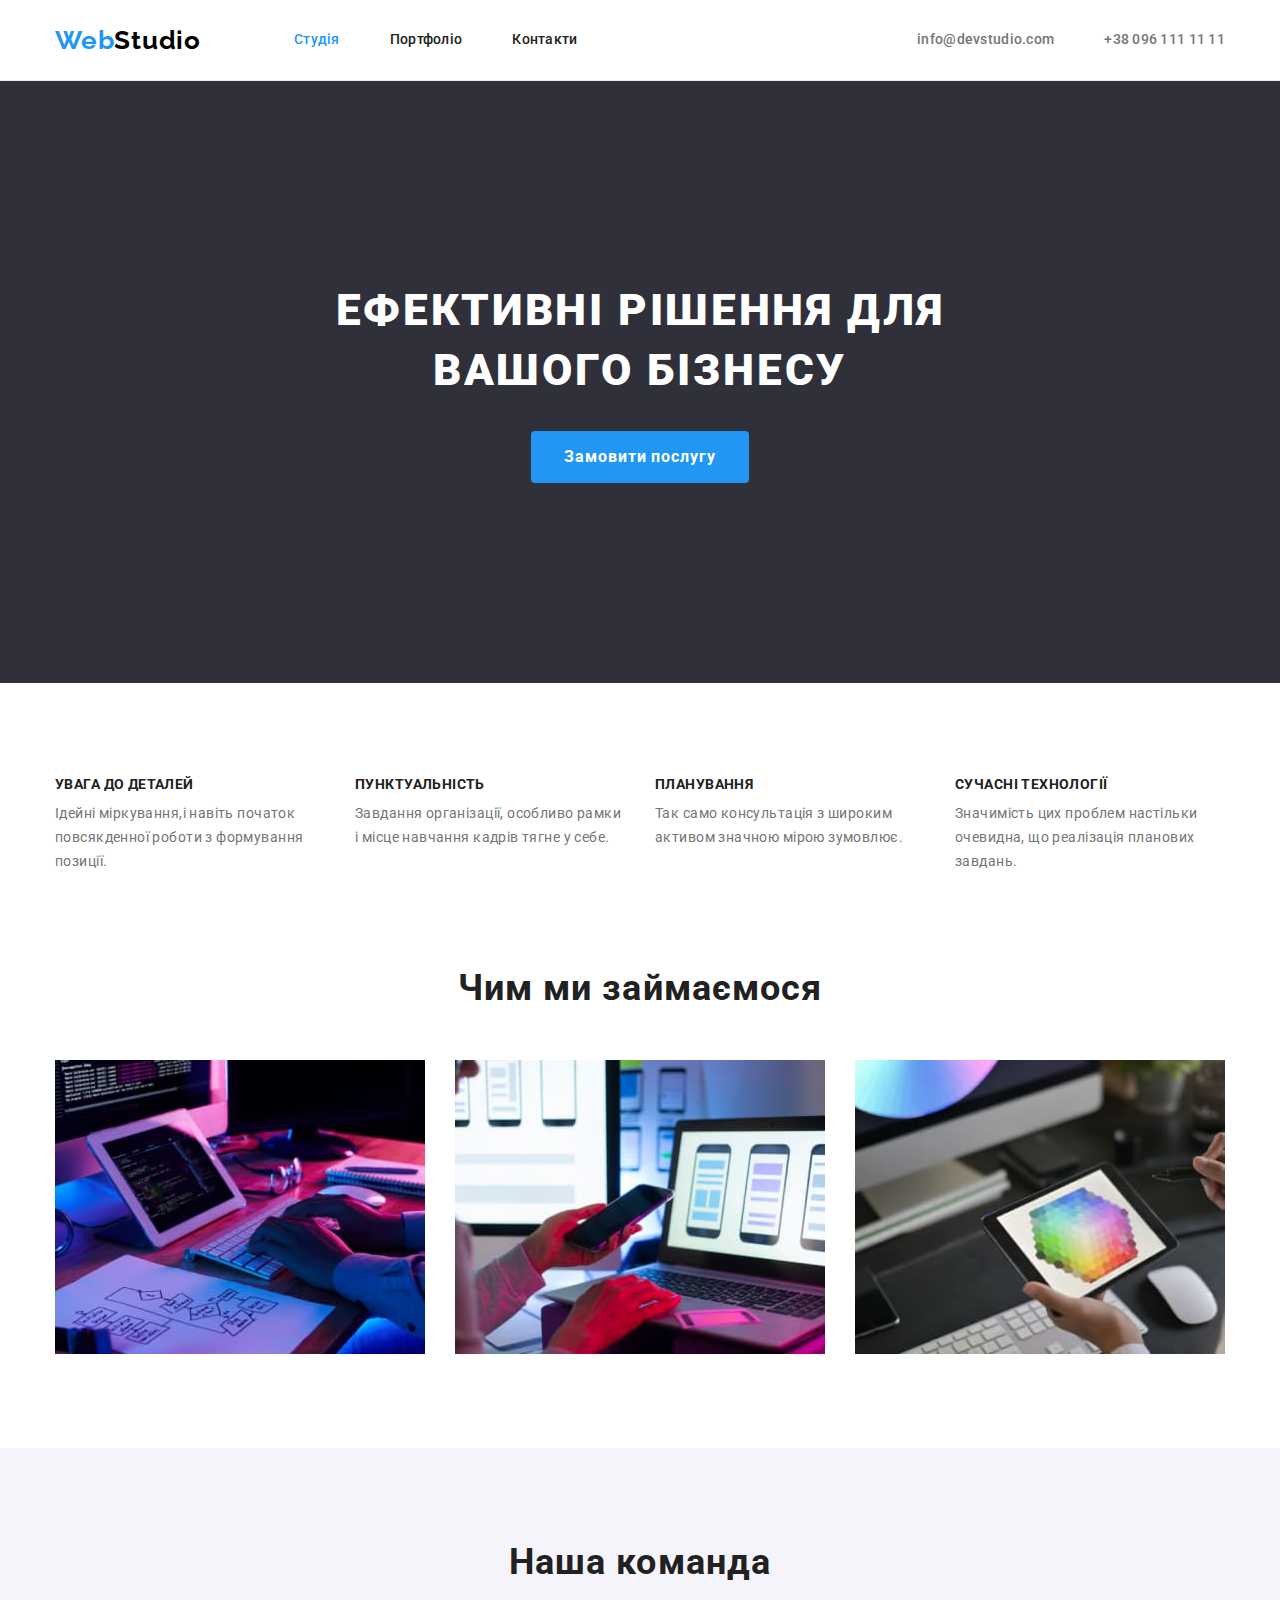
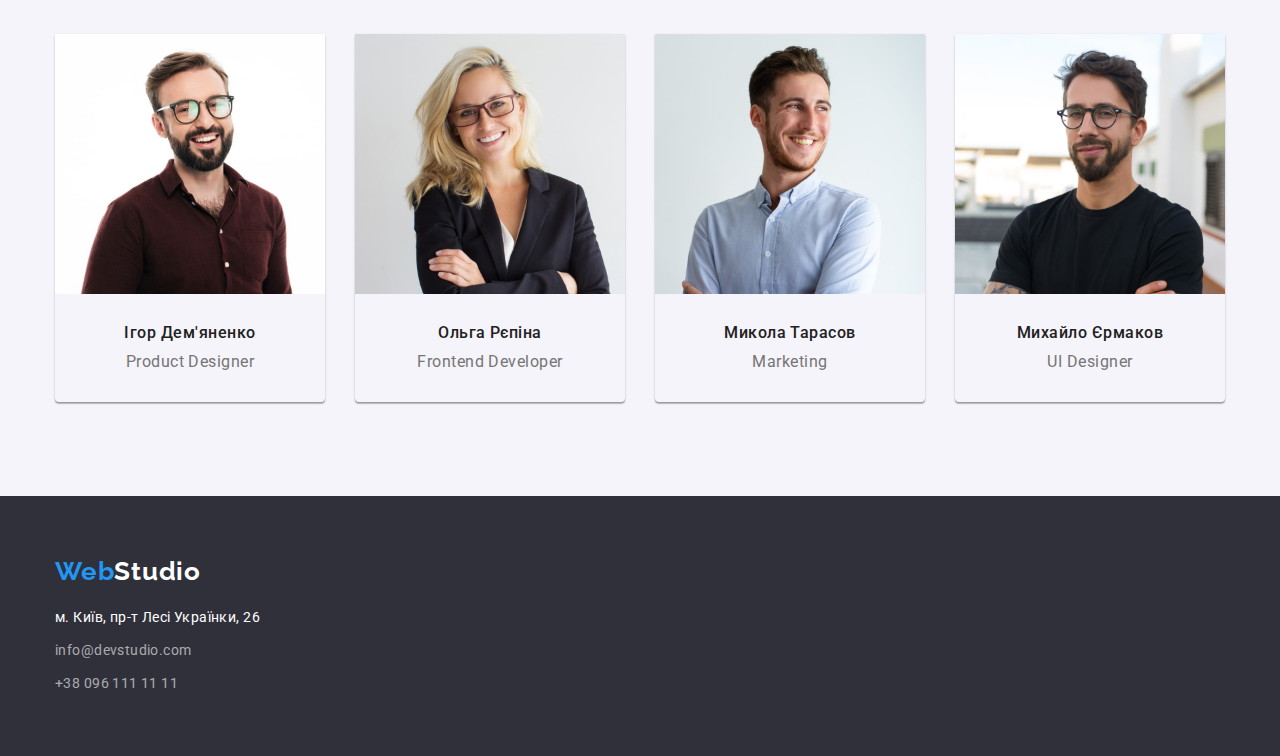
==== index.html @ c04fa7a4 "first commit" ====
<!DOCTYPE html>
<html lang="uk">
  <head>
    <meta charset="UTF-8" />
    <meta http-equiv="X-UA-Compatible" content="IE=edge" />
    <meta name="viewport" content="width=device-width, initial-scale=1.0" />
    <link rel="preconnect" href="https://fonts.googleapis.com" />
    <link rel="preconnect" href="https://fonts.gstatic.com" crossorigin />
    <link
      href="https://fonts.googleapis.com/css2?family=Raleway:wght@700&family=Roboto:wght@400;500;700;900&display=swap"
      rel="stylesheet"
    />
    <title>WebStudio</title>
    <link
      rel="stylesheet"
      href="https://cdnjs.cloudflare.com/ajax/libs/modern-normalize/1.0.0/modern-normalize.min.css"
    />
    <link rel="stylesheet" href="./css/style.css" />
  </head>

  <body>
    <!-- Шапка -->

    <header class="header">
      <div class="container header-container">
        <nav class="header-nav">
          <a href="./index.html" class="header-title-logo">
            <span class="header-logo">Web</span>Studio</a
          >
          <ul class="header-list list">
            <li class="header-item">
              <a href="./index.html" class="header-link link current">Студія</a>
            </li>
            <li class="header-item">
              <a href="./portfolio.html" class="header-link link">Портфоліо</a>
            </li>
            <li class="header-item">
              <a href="#" class="header-link link">Контакти</a>
            </li>
          </ul>
        </nav>
        <ul class="header-contact-list list">
          <li class="header-contact-wrap">
            <a href="mailto:info@devstudio.com" class="header-contact link"
              >info@devstudio.com</a
            >
          </li>
          <li class="header-contact-wrap">
            <a href="tel:+380961111111" class="header-contact link"
              >+38 096 111 11 11</a
            >
          </li>
        </ul>
      </div>
    </header>

    <main>
      <!-- Блок Герой -->
      <section class="hero">
        <h1 class="hero-title">Ефективні рішення для вашого бізнесу</h1>
        <button type="button" class="btn-hero">Замовити послугу</button>
      </section>

      <!-- Особливості -->
      <section class="features box-first">
        <div class="container features-container">
          <h2 class="visually-hidden">Особливості</h2>
          <ul class="features-list list">
            <li class="features-item">
              <h3 class="features-pre-title">Увага до деталей</h3>
              <p class="features-description">
                Ідейні міркування,і навіть початок повсякденної роботи з
                формування позиції.
              </p>
            </li>
            <li class="features-item">
              <h3 class="features-pre-title">Пунктуальність</h3>
              <p class="features-description">
                Завдання організації, особливо рамки і місце навчання кадрів
                тягне у себе.
              </p>
            </li>
            <li class="features-item">
              <h3 class="features-pre-title">Планування</h3>
              <p class="features-description">
                Так само консультація з широким активом значною мірою зумовлює.
              </p>
            </li>
            <li class="features-item">
              <h3 class="features-pre-title">Сучасні технології</h3>
              <p class="features-description">
                Значимість цих проблем настільки очевидна, що реалізація
                планових завдань.
              </p>
            </li>
          </ul>
        </div>
      </section>

      <!-- Чим ми займаємося -->
      <section class="about">
        <div class="container">
          <h2 class="about-title">Чим ми займаємося</h2>
          <ul class="about-list list">
            <li class="about-item">
              <img
                src="./images/index/box1.jpg"
                alt="Написання коду на клавіатурі"
                width="370"
              />
            </li>
            <li class="about-item">
              <img
                src="./images/index/box2.jpg"
                alt="Телефон в руці"
                width="370"
              />
            </li>
            <li class="about-item">
              <img
                src="./images/index/box3.jpg"
                alt="Малюнок на планшеті"
                width="370"
              />
            </li>
          </ul>
        </div>
      </section>

      <!-- Наша команда -->
      <section class="team">
        <div class="container">
          <h2 class="team-title">Наша команда</h2>
          <ul class="team-list list">
            <li class="team-item">
              <img src="./images/index/igor.jpg" alt="igor" width="270" />
              <div class="team-box-wrap">
                <h3 class="team-pre-title">Ігор Дем'яненко</h3>
                <p class="team-description">Product Designer</p>
              </div>
            </li>
            <li class="team-item">
              <img src="./images/index/olga.jpg" alt="olga" width="270" />
              <div class="team-box-wrap">
                <h3 class="team-pre-title">Ольга Рєпіна</h3>
                <p class="team-description">Frontend Developer</p>
              </div>
            </li>
            <li class="team-item">
              <img src="./images/index/mikola.jpg" alt="mikola" width="270" />
              <div class="team-box-wrap">
                <h3 class="team-pre-title">Микола Тарасов</h3>
                <p class="team-description">Marketing</p>
              </div>
            </li>
            <li class="team-item">
              <img
                src="./images/index/muchaylo.jpg"
                alt="muchaylo"
                width="270"
              />
              <div class="team-box-wrap">
                <h3 class="team-pre-title">Михайло Єрмаков</h3>
                <p class="team-description">UI Designer</p>
              </div>
            </li>
          </ul>
        </div>
      </section>
    </main>

    <!-- Підвал -->

    <footer class="footer">
      <div class="container">
        <a href="./index.html" class="footer-title-logo">
          <span class="footer-logo">Web</span>Studio</a
        >
        <address>
          <ul class="address-list list">
            <li class="footer-address-item">
              <a
                href="http://surl.li/cvalr"
                target="_blank"
                rel="noopener noreferrer"
                class="footer-address link"
                >м. Київ, пр-т Лесі Українки, 26</a
              >
            </li>
            <li class="footer-address-item">
              <a href="mailto:info@devstudio.com" class="footer-contact link"
                >info@devstudio.com</a
              >
            </li>
            <li class="footer-address-item">
              <a href="tel:+380961111111" class="footer-contact link"
                >+38 096 111 11 11</a
              >
            </li>
          </ul>
        </address>
      </div>
    </footer>
  </body>
</html>
---- css/style.css ----
:root {
  --primary-text-color: #212121;
  --secondary-text-color: #757575;
  --tetriary-text-color: #000000;
  --primary-title-color: #ffffff;
  --description-text: rgba(255, 255, 255, 0.6);
  --accent-color: #2196f3;
  --background-color-hero: #2f303a;
  --background-color-btn: #188ce8;
  --moz-background-team: #f5f4fa;
  --border-bottom-color: #ececec;
  --border-portfolio: #eeeeee;
}

html {
  box-sizing: border-box;
}

*,
*::before,
*::after {
  box-sizing: border-box;
  /* outline: 2px solid tomato; */
}

h1,
h2,
h3,
h4,
h5,
h6,
p,
ul {
  margin: 0;
}

ul {
  padding-left: 0;
}

body {
  font-family: "Roboto", sans-serif;
  color: var(--primary-text-color);
  background-color: var(--primary-title-color);
}

.container {
  margin: 0 auto;
  width: 1200px;
  padding-left: 15px;
  padding-right: 15px;
}

/* List styles */

.list {
  list-style: none;
}

/* link styles */

.link {
  text-decoration: none;
}

.link:hover,
.link:focus {
  color: var(--accent-color);
}

/* Button styles */

.btn-hero:hover,
.btn-hero:focus {
  background-color: var(--background-color-btn);
}

.btn-portfolio:hover,
.btn-portfolio:focus {
  color: var(--primary-title-color);
  background-color: var(--accent-color);
  filter: drop-shadow(0px 4px 4px rgba(0, 0, 0, 0.25));
}

button {
  display: inline-block;
  cursor: pointer;
  border: 1px solid transparent;
  border-radius: 4px;
  text-align: center;
}

.btn-hero {
  color: var(--primary-title-color);
  background-color: var(--accent-color);
  font-weight: 700;
  font-size: 16px;
  font-family: inherit;
  line-height: 1.87;
  text-align: center;
  letter-spacing: 0.06em;
  padding: 10px 32px;
}

.btn-portfolio {
  color: var(--primary-text-color);
  background-color: var(--moz-background-team);
  font-weight: 500;
  font-size: 16px;
  line-height: 1.62;
  font-family: inherit;
  letter-spacing: 0.03em;
  padding: 6px 22px;
}

/* Hide heading */
.visually-hidden {
  position: absolute;
  white-space: nowrap;
  width: 1px;
  height: 1px;
  overflow: hidden;
  border: 0;
  padding: 0;
  clip: rect(0 0 0 0);
  clip-path: inset(50%);
  margin: -1px;
}

/* header */

.header {
  display: block;
  border-bottom: 1px solid var(--border-bottom-color);
}

.header-container {
  display: flex;
  align-items: center;
}

.header-title-logo {
  color: var(--tetriary-text-color);
  font-family: "Raleway";
  font-style: normal;
  font-weight: 700;
  font-size: 26px;
  line-height: 1.19;
  letter-spacing: 0.03em;
  text-decoration: none;
  margin-right: 93px;
  display: block;
}

.header-list,
.contact-list,
.features-list,
.about-list,
.team-list {
  display: flex;
}

.header-nav {
  display: flex;
  align-items: center;
}

.header-logo {
  color: var(--accent-color);
}

.header-item:not(:first-child) {
  font-weight: 500;
  font-size: 14px;
  line-height: 1.14;
  letter-spacing: 0.02em;
  margin-left: 50px;
}

.header-link {
  color: var(--primary-text-color);
  font-weight: 500;
  font-size: 14px;
  line-height: 1.14;
  letter-spacing: 0.02em;
  padding-top: 32px;
  padding-bottom: 32px;
  display: block;
}

.header-link.link.current {
  color: var(--accent-color);
}

.header-contact-list {
  display: flex;
  margin-left: auto;
}

.header-contact-wrap:not(:last-child) {
  margin-right: 50px;
}

.header-contact {
  display: block;
  color: var(--secondary-text-color);
  font-weight: 500;
  font-size: 14px;
  line-height: 1.14;
  letter-spacing: 0.02em;
  padding: 32px 0;
}

/* section hero */

.hero {
  background-color: var(--background-color-hero);
  padding: 200px 0;
  text-align: center;
}

.hero-title {
  color: var(--primary-title-color);
  font-weight: 900;
  font-size: 44px;
  line-height: 1.36;
  letter-spacing: 0.06em;
  text-transform: uppercase;
  margin: 0 auto 30px;
  max-width: 696px;
}

/* section features */

.features {
  padding-top: 94px;
  padding-bottom: 47px;
}

.features-container {
  display: flex;
}

.features-item:not(:first-child) {
  margin-left: 30px;
}

.features-pre-title {
  color: var(--primary-text-color);
  font-weight: 700;
  font-size: 14px;
  line-height: 1.14;
  letter-spacing: 0.03em;
  text-transform: uppercase;
  margin-bottom: 10px;
}

.features-description {
  width: 270px;
  color: var(--secondary-text-color);
  font-size: 14px;
  line-height: 1.71;
  letter-spacing: 0.03em;
}

/* section about */

img {
  display: block;
  max-width: 100%;
}

.about {
  padding-top: 47px;
  padding-bottom: 94px;
}

.about-item:not(:first-child) {
  margin-left: 30px;
}

.about-title {
  font-weight: 700;
  font-size: 36px;
  line-height: 1.16;
  text-align: center;
  letter-spacing: 0.03em;
  margin-bottom: 50px;
}

/* team */

.team {
  background-color: var(--moz-background-team);
  padding: 94px 0;
}

.team-item:not(:first-child) {
  margin-left: 30px;
}

.team-item {
  box-shadow: 0px 1px 3px rgb(0 0 0 / 12%), 0px 1px 1px rgb(0 0 0 / 14%),
    0px 2px 1px rgb(0 0 0 / 20%);
  border-radius: 0px 0px 4px 4px;
}

.team-box-wrap {
  padding: 30px 0;
}

.team-title {
  font-weight: 700;
  font-size: 36px;
  line-height: 1.16;
  text-align: center;
  letter-spacing: 0.03em;
  margin-bottom: 50px;
}

.team-pre-title {
  font-weight: 500;
  font-size: 16px;
  line-height: 1.18;
  text-align: center;
  letter-spacing: 0.03em;
}

.team-description {
  color: var(--secondary-text-color);
  font-size: 16px;
  line-height: 1.18;
  text-align: center;
  letter-spacing: 0.03em;
  margin-top: 10px;
}

/* portfolio */

.portfolio {
  padding: 94px 0;
}

.portfolio-list {
  justify-content: center;
  display: flex;
  font-weight: 500;
  font-size: 16px;
  line-height: 1.62;
  text-align: center;
  letter-spacing: 0.03em;
}

.portfolio-item:not(:last-child) {
  margin-right: 8px;
}

/* projects */

.projects-link {
  text-decoration: none;
}

.projects-list {
  margin-top: 50px;
  gap: 30px;
  display: flex;
  flex-wrap: wrap;
}

.projects-item {
  width: calc((100% - 60px) / 3);
}

.projects-wrap {
  padding: 20px 24px;
  border-bottom: 1px solid var(--border-portfolio);
  border-right: 1px solid var(--border-portfolio);
  border-left: 1px solid var(--border-portfolio);
}

.projects-pre-title {
  color: var(--primary-text-color);
  font-weight: 700;
  font-size: 18px;
  line-height: 2;
  letter-spacing: 0.06em;
}

.projects-description {
  color: var(--secondary-text-color);
  font-size: 16px;
  line-height: 1.87;
  letter-spacing: 0.03em;
  margin-top: 4px;
}

/* footer */

.footer {
  padding-top: 60px;
  padding-bottom: 60px;
  color: var(--primary-title-color);
  background-color: var(--background-color-hero);
}

.footer-address-item:not(:first-child) {
  margin-top: 9px;
}

.footer-address.link {
  color: var(--primary-title-color);
  font-style: normal;
  font-weight: 400;
  font-size: 14px;
  line-height: 1.71;
  letter-spacing: 0.03em;
}

.footer-contact.link {
  color: var(--description-text);
  font-style: normal;
  font-size: 14px;
  line-height: 1.71;
  letter-spacing: 0.03em;
  margin-top: 9px;
}

.footer-title-logo {
  margin-bottom: 20px;
  display: inline-block;
  text-decoration: none;
  font-family: "Raleway", sans-serif;
  font-weight: 700;
  font-size: 26px;
  line-height: 1.19;
  letter-spacing: 0.03em;
  color: var(--primary-title-color);
}

.footer-logo {
  color: var(--accent-color);
  font-family: "Raleway";
  font-style: normal;
  font-weight: 700;
  font-size: 26px;
  line-height: 1.19;
  letter-spacing: 0.03em;
}

.footer-address.link:hover,
.footer-address.link:focus {
  color: var(--accent-color);
}

.footer-contact.link:hover,
.footer-contact.link:focus {
  color: var(--accent-color);
}
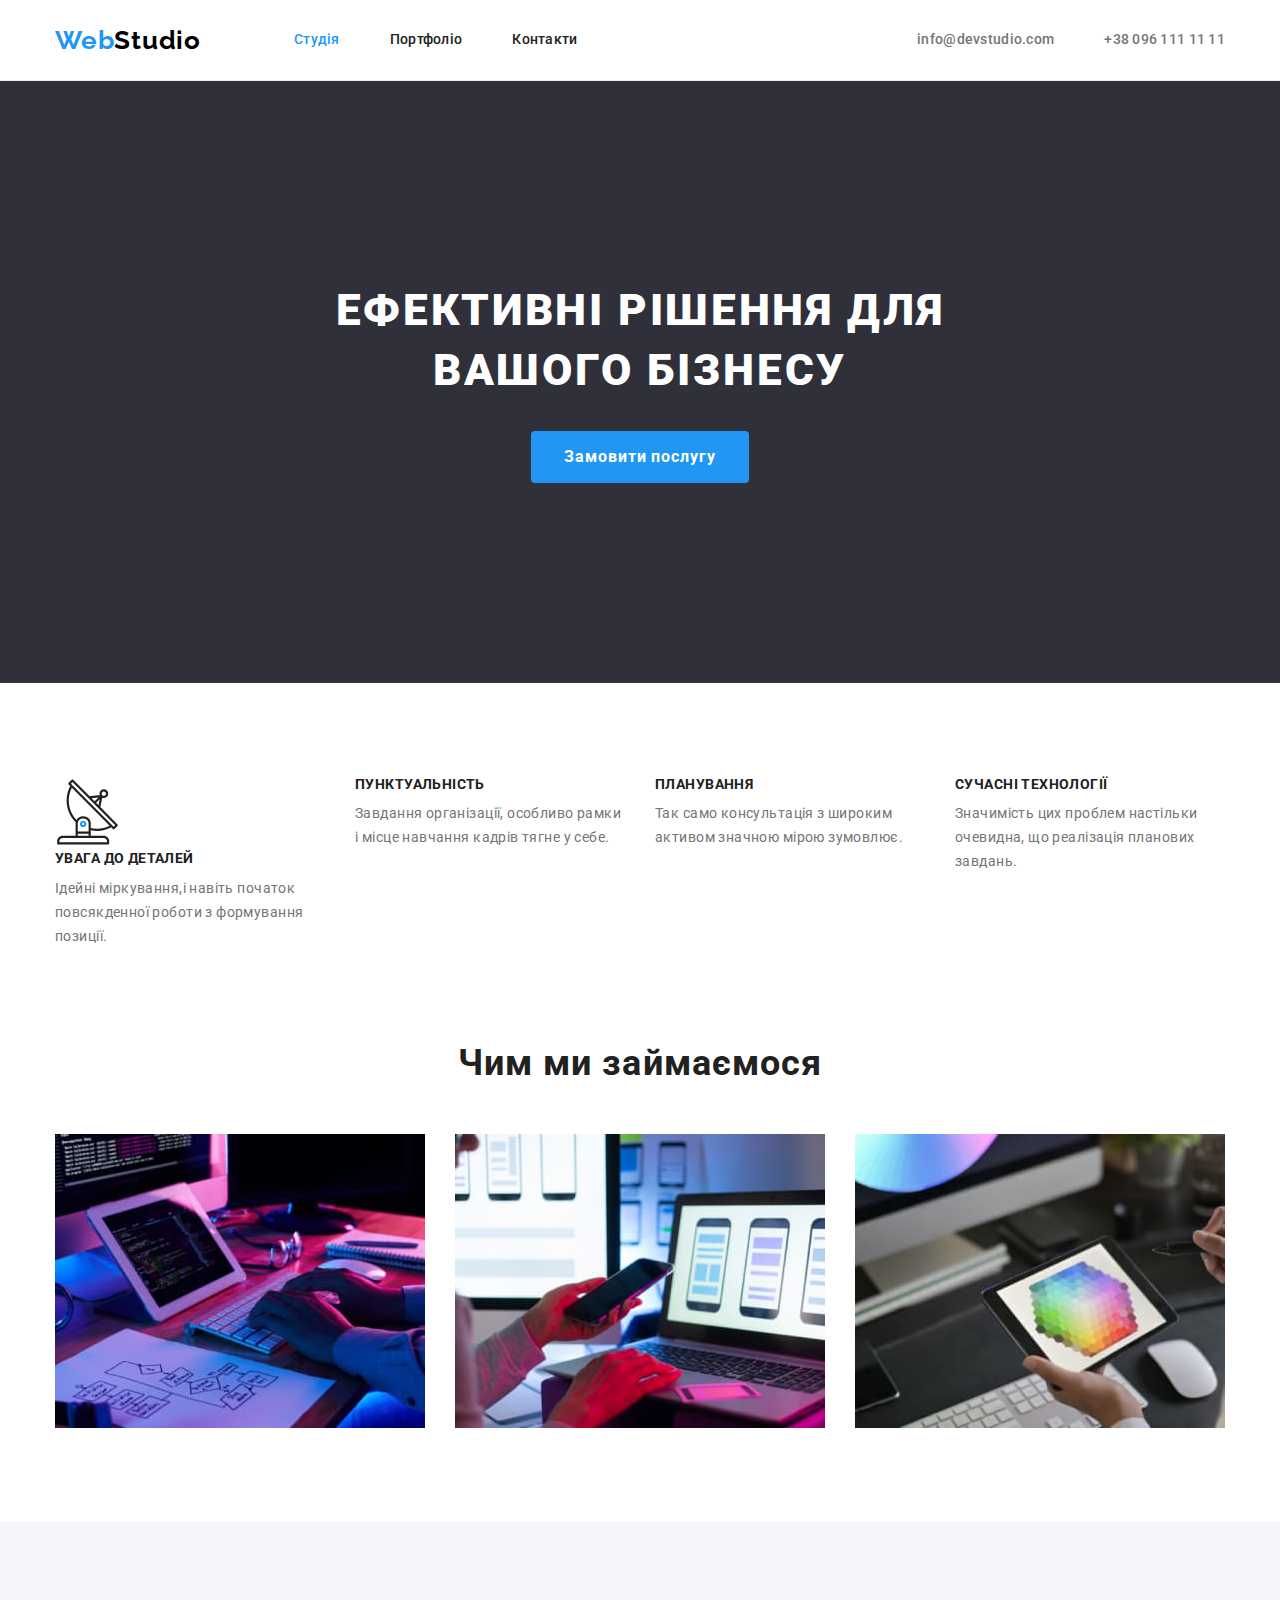
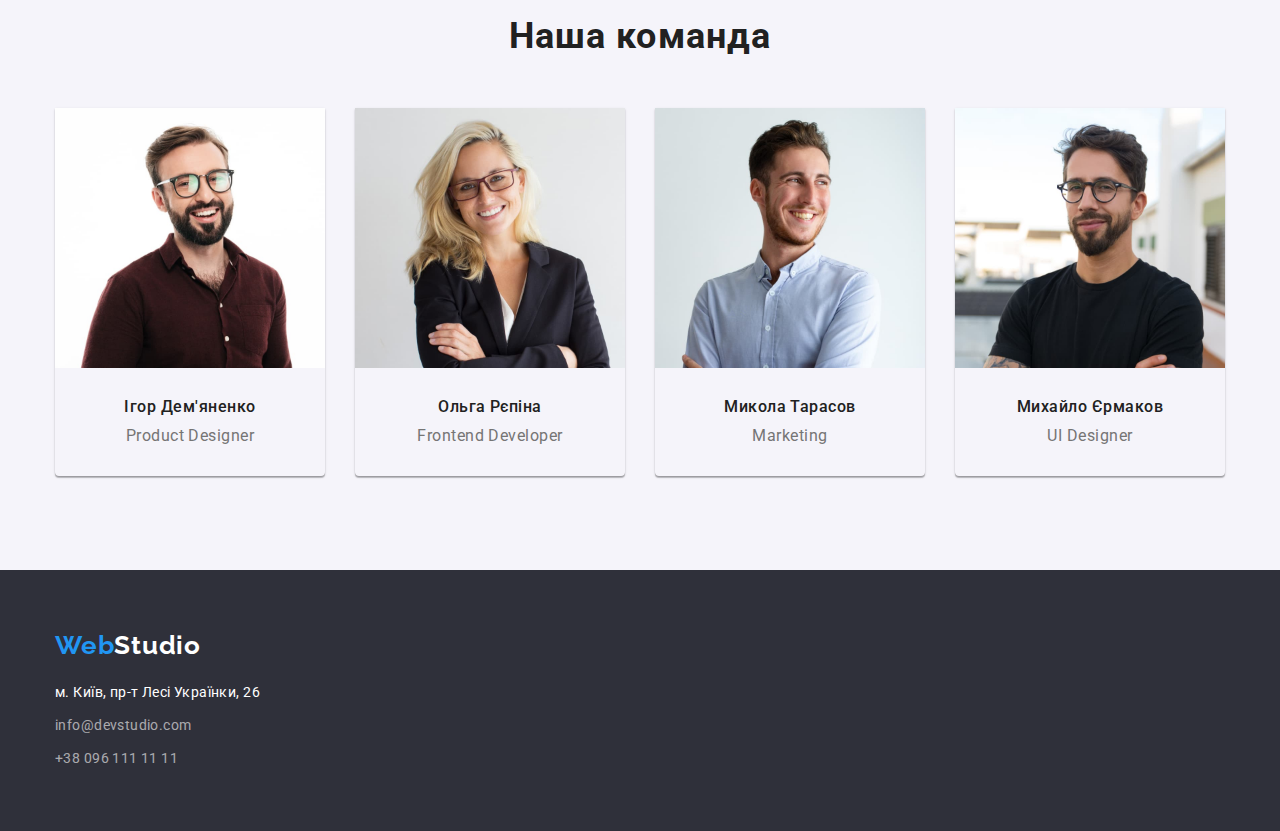
==== commit 20959741: "first svg antena" ====
--- a/index.html
+++ b/index.html
@@ -67,6 +67,11 @@
           <h2 class="visually-hidden">Особливості</h2>
           <ul class="features-list list">
             <li class="features-item">
+              <div>
+                <svg class="features-icon" width="65px" height="70px" >
+                  <use href="./images/svg/symbol-defs.svg#icon-antenna"></use>
+                </svg>
+              </div>
               <h3 class="features-pre-title">Увага до деталей</h3>
               <p class="features-description">
                 Ідейні міркування,і навіть початок повсякденної роботи з
--- a/css/style.css
+++ b/css/style.css
@@ -213,6 +213,8 @@
 
 /* section hero */
 
+
+
 .hero {
   background-color: var(--background-color-hero);
   padding: 200px 0;
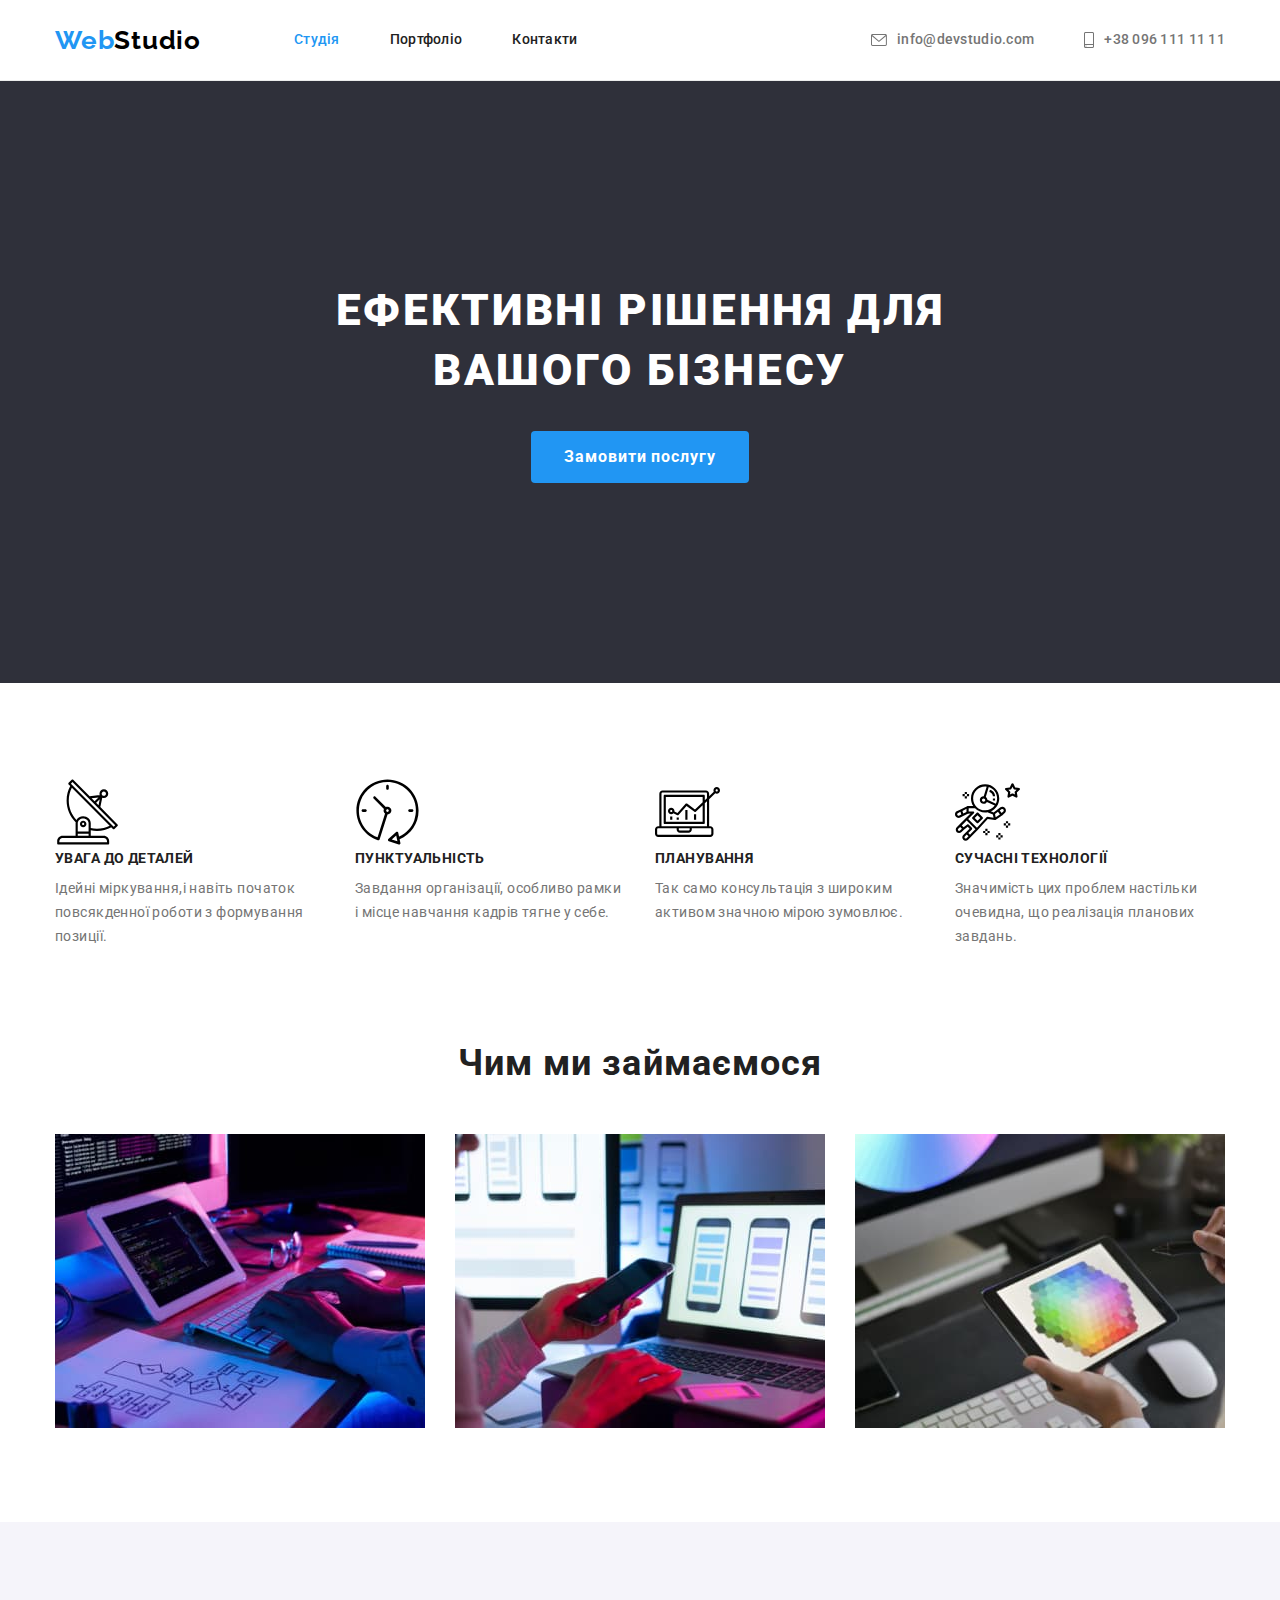
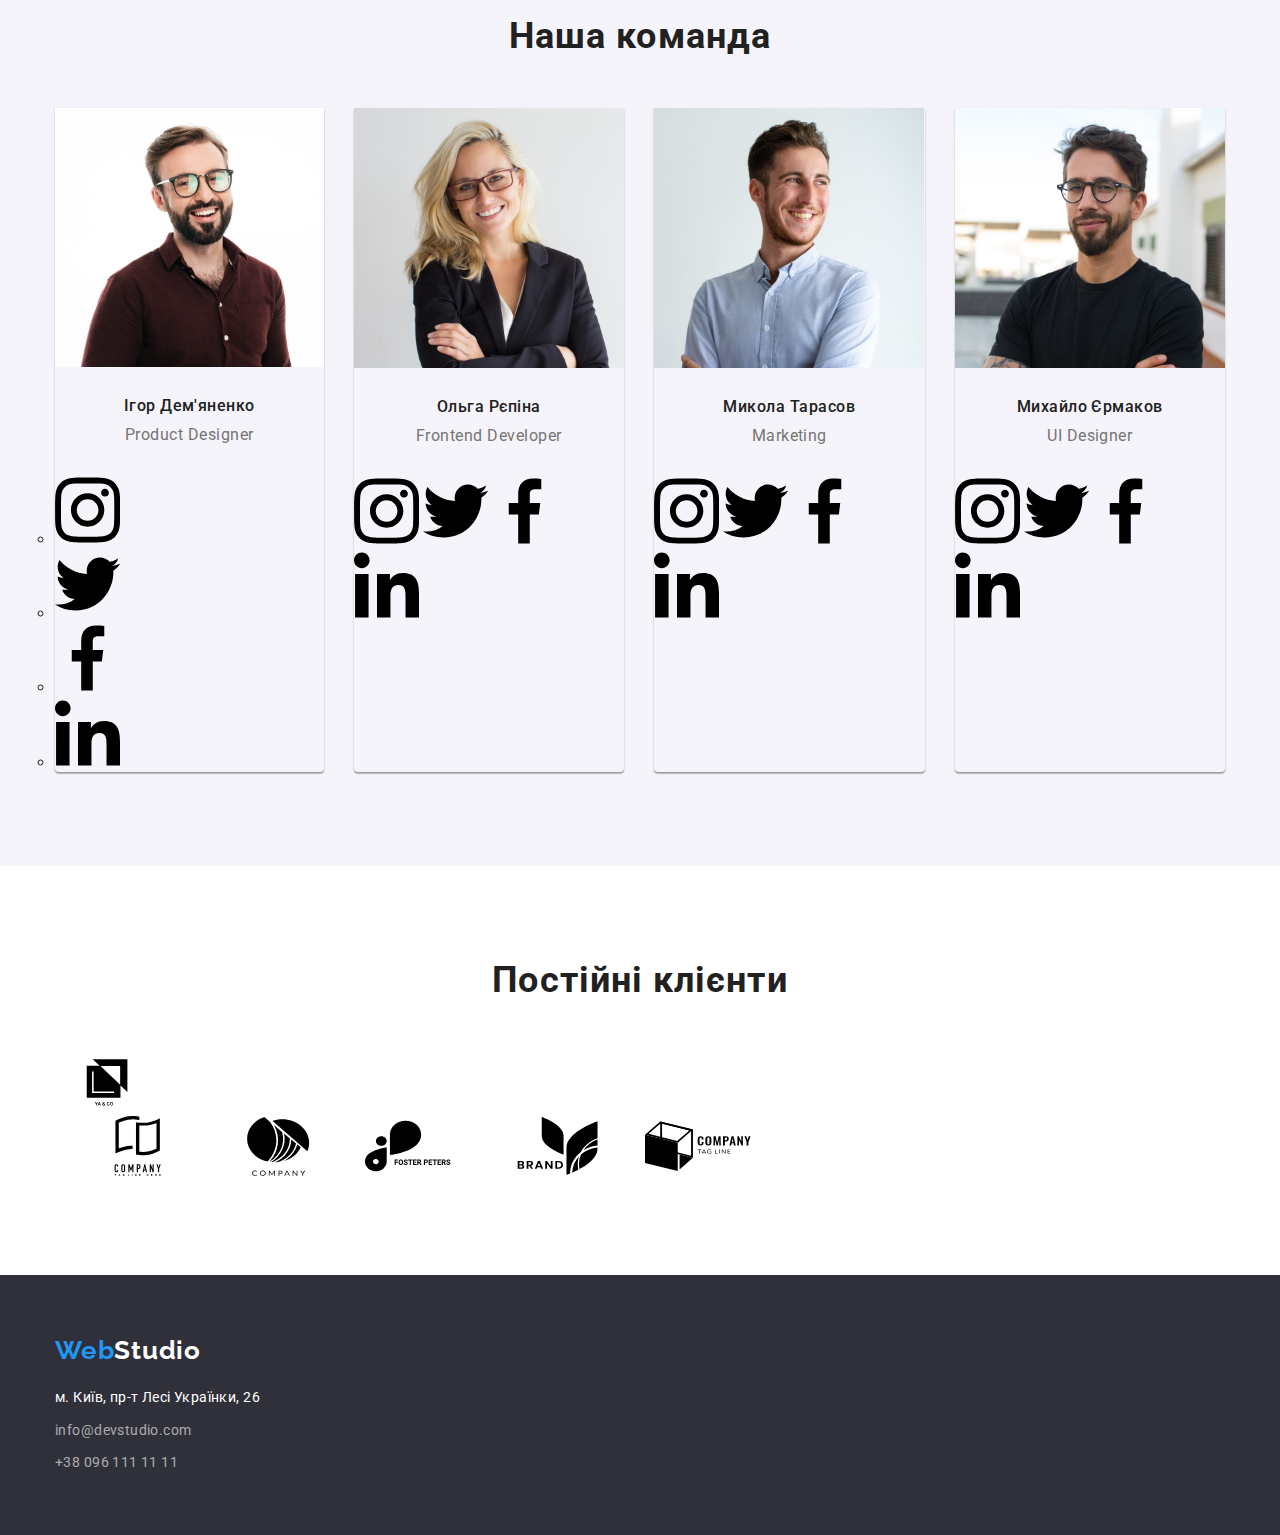
==== commit 193eacbb: "Зробив іконки хедера" ====
--- a/index.html
+++ b/index.html
@@ -41,13 +41,18 @@
         </nav>
         <ul class="header-contact-list list">
           <li class="header-contact-wrap">
-            <a href="mailto:info@devstudio.com" class="header-contact link"
-              >info@devstudio.com</a
-            >
+            <a class="header-contact link" href="mailto:info@devstudio.com">
+              <svg class="header-icon-link" width="16px" height="12px"> 
+                <use href="./images/svg/icons.svg#icon-mail"></use>
+              </svg>
+              info@devstudio.com</a>
           </li>
           <li class="header-contact-wrap">
-            <a href="tel:+380961111111" class="header-contact link"
-              >+38 096 111 11 11</a
+            <a class="header-contact link"  href="tel:+380961111111">
+              <svg class="header-icon-link" width="10px" height="16px">
+                <use href="./images/svg/icons.svg#icon-phone"></use>
+              </svg>
+              +38 096 111 11 11</a
             >
           </li>
         </ul>
@@ -67,9 +72,9 @@
           <h2 class="visually-hidden">Особливості</h2>
           <ul class="features-list list">
             <li class="features-item">
-              <div>
+              <div class="features-box">
                 <svg class="features-icon" width="65px" height="70px" >
-                  <use href="./images/svg/symbol-defs.svg#icon-antenna"></use>
+                  <use href="./images/svg/icons.svg#icon-antenna"></use>
                 </svg>
               </div>
               <h3 class="features-pre-title">Увага до деталей</h3>
@@ -79,6 +84,11 @@
               </p>
             </li>
             <li class="features-item">
+              <div>
+                <svg class="features-icon" width="65px" height="70px">
+                  <use href="./images/svg/icons.svg#icon-clock"></use>
+                </svg>
+              </div>
               <h3 class="features-pre-title">Пунктуальність</h3>
               <p class="features-description">
                 Завдання організації, особливо рамки і місце навчання кадрів
@@ -86,12 +96,22 @@
               </p>
             </li>
             <li class="features-item">
+              <div>
+                <svg class="features-icon" width="65px" height="70px">
+                  <use href="./images/svg/icons.svg#icon-diagram"></use>
+                </svg>
+              </div>
               <h3 class="features-pre-title">Планування</h3>
               <p class="features-description">
                 Так само консультація з широким активом значною мірою зумовлює.
               </p>
             </li>
             <li class="features-item">
+              <div>
+                <svg class="features-icon" width="65px" height="70px">
+                  <use href="./images/svg/icons.svg#icon-astronaut"></use>
+                </svg>
+              </div>
               <h3 class="features-pre-title">Сучасні технології</h3>
               <p class="features-description">
                 Значимість цих проблем настільки очевидна, що реалізація
@@ -143,6 +163,38 @@
                 <h3 class="team-pre-title">Ігор Дем'яненко</h3>
                 <p class="team-description">Product Designer</p>
               </div>
+              <div class="team-icon">
+                <ul>
+                  <li>
+                    <a href="#">
+                      <svg class="features-icon" width="65px" height="70px">
+                        <use href="./images/svg/icons.svg#icon-instagram"></use>
+                      </svg>
+                    </a>
+                  </li>
+                  <li>
+                    <a href="#">
+                      <svg class="features-icon" width="65px" height="70px">
+                        <use href="./images/svg/icons.svg#icon-twitter"></use>
+                      </svg>
+                    </a>
+                  </li>
+                  <li>
+                    <a href="#">
+                      <svg class="features-icon" width="65px" height="70px">
+                        <use href="./images/svg/icons.svg#icon-facebook"></use>
+                      </svg>
+                    </a>
+                  </li>
+                  <li>
+                    <a href="#">
+                      <svg class="features-icon" width="65px" height="70px">
+                        <use href="./images/svg/icons.svg#icon-linkedin"></use>
+                      </svg>
+                    </a>
+                  </li>
+                </ul>   
+              </div>
             </li>
             <li class="team-item">
               <img src="./images/index/olga.jpg" alt="olga" width="270" />
@@ -150,12 +202,40 @@
                 <h3 class="team-pre-title">Ольга Рєпіна</h3>
                 <p class="team-description">Frontend Developer</p>
               </div>
+              <div class="team-icon">
+                <svg class="features-icon" width="65px" height="70px">
+                  <use href="./images/svg/icons.svg#icon-instagram"></use>
+                </svg>
+                <svg class="features-icon" width="65px" height="70px">
+                  <use href="./images/svg/icons.svg#icon-twitter"></use>
+                </svg>
+                <svg class="features-icon" width="65px" height="70px">
+                  <use href="./images/svg/icons.svg#icon-facebook"></use>
+                </svg>
+                <svg class="features-icon" width="65px" height="70px">
+                  <use href="./images/svg/icons.svg#icon-linkedin"></use>
+                </svg>
+              </div>
             </li>
             <li class="team-item">
               <img src="./images/index/mikola.jpg" alt="mikola" width="270" />
               <div class="team-box-wrap">
                 <h3 class="team-pre-title">Микола Тарасов</h3>
                 <p class="team-description">Marketing</p>
+              </div>
+              <div class="team-icon">
+                <svg class="features-icon" width="65px" height="70px">
+                  <use href="./images/svg/icons.svg#icon-instagram"></use>
+                </svg>
+                <svg class="features-icon" width="65px" height="70px">
+                  <use href="./images/svg/icons.svg#icon-twitter"></use>
+                </svg>
+                <svg class="features-icon" width="65px" height="70px">
+                  <use href="./images/svg/icons.svg#icon-facebook"></use>
+                </svg>
+                <svg class="features-icon" width="65px" height="70px">
+                  <use href="./images/svg/icons.svg#icon-linkedin"></use>
+                </svg>
               </div>
             </li>
             <li class="team-item">
@@ -168,10 +248,64 @@
                 <h3 class="team-pre-title">Михайло Єрмаков</h3>
                 <p class="team-description">UI Designer</p>
               </div>
+              <div class="team-icon">
+                <svg class="features-icon" width="65px" height="70px">
+                  <use href="./images/svg/icons.svg#icon-instagram"></use>
+                </svg>
+                <svg class="features-icon" width="65px" height="70px">
+                  <use href="./images/svg/icons.svg#icon-twitter"></use>
+                </svg>
+                <svg class="features-icon" width="65px" height="70px">
+                  <use href="./images/svg/icons.svg#icon-facebook"></use>
+                </svg>
+                <svg class="features-icon" width="65px" height="70px">
+                  <use href="./images/svg/icons.svg#icon-linkedin"></use>
+                </svg>
+              </div>
             </li>
           </ul>
         </div>
       </section>
+
+      <!-- Постійні клієнти -->
+      <section class="clients">
+        <div class="container">
+          <h2 class="clients-title">Постійні клієнти</h2>
+          <ul class="clients-list list">
+            <li class="clients-item">
+              <svg class="clients-icon" width="106px" height="60px">
+                <use href="./images/svg/icons.svg#icon-Client-1"></use>
+              </svg>
+            </li>
+            <li class="clients-item">
+              <svg class="clients-icon" width="106px" height="60px">
+                <use href="./images/svg/icons.svg#icon-Client-2"></use>
+              </svg>
+            </li>
+            <li class="clients-item">
+              <svg class="clients-icon" width="106px" height="60px">
+                <use href="./images/svg/icons.svg#icon-Client-3"></use>
+              </svg>
+            </li>
+            <li class="clients-item">
+              <svg class="clients-icon" width="106px" height="60px">
+                <use href="./images/svg/icons.svg#icon-Client-4"></use>
+              </svg>
+            </li>
+            <li class="clients-item">
+              <svg class="clients-icon" width="106px" height="60px">
+                <use href="./images/svg/icons.svg#icon-Client-5"></use>
+              </svg>
+            </li>
+            <li class="clients-item">
+              <svg class="clients-icon" width="106px" height="60px">
+                <use href="./images/svg/icons.svg#icon-Client-6"></use>
+              </svg>
+            </li>
+          </ul>
+        </div>
+      </section>
+
     </main>
 
     <!-- Підвал -->
--- a/css/style.css
+++ b/css/style.css
@@ -201,8 +201,19 @@
   margin-right: 50px;
 }
 
+.header-contact:hover svg,
+.header-contact:focus svg {
+  fill: var(--accent-color);
+}
+
+.header-icon-link {
+  fill: var(--secondary-text-color);
+  margin-right: 10px;
+}
+
 .header-contact {
-  display: block;
+  display: flex;
+  align-items: center;
   color: var(--secondary-text-color);
   font-weight: 500;
   font-size: 14px;
@@ -247,6 +258,10 @@
   margin-left: 30px;
 }
 
+.features-icon {
+ 
+}
+
 .features-pre-title {
   color: var(--primary-text-color);
   font-weight: 700;
@@ -397,6 +412,27 @@
   margin-top: 4px;
 }
 
+/* Постійні клієнти */
+
+.clients {
+  padding-top: 94px;
+  padding-bottom: 94px;
+}
+
+.clients-item:not(:first-child) {
+  margin-left: 30px;
+  display: inline-block;
+}
+
+.clients-title {
+  font-weight: 700;
+  font-size: 36px;
+  line-height: 1.16;
+  text-align: center;
+  letter-spacing: 0.03em;
+  margin-bottom: 50px;
+}
+
 /* footer */
 
 .footer {
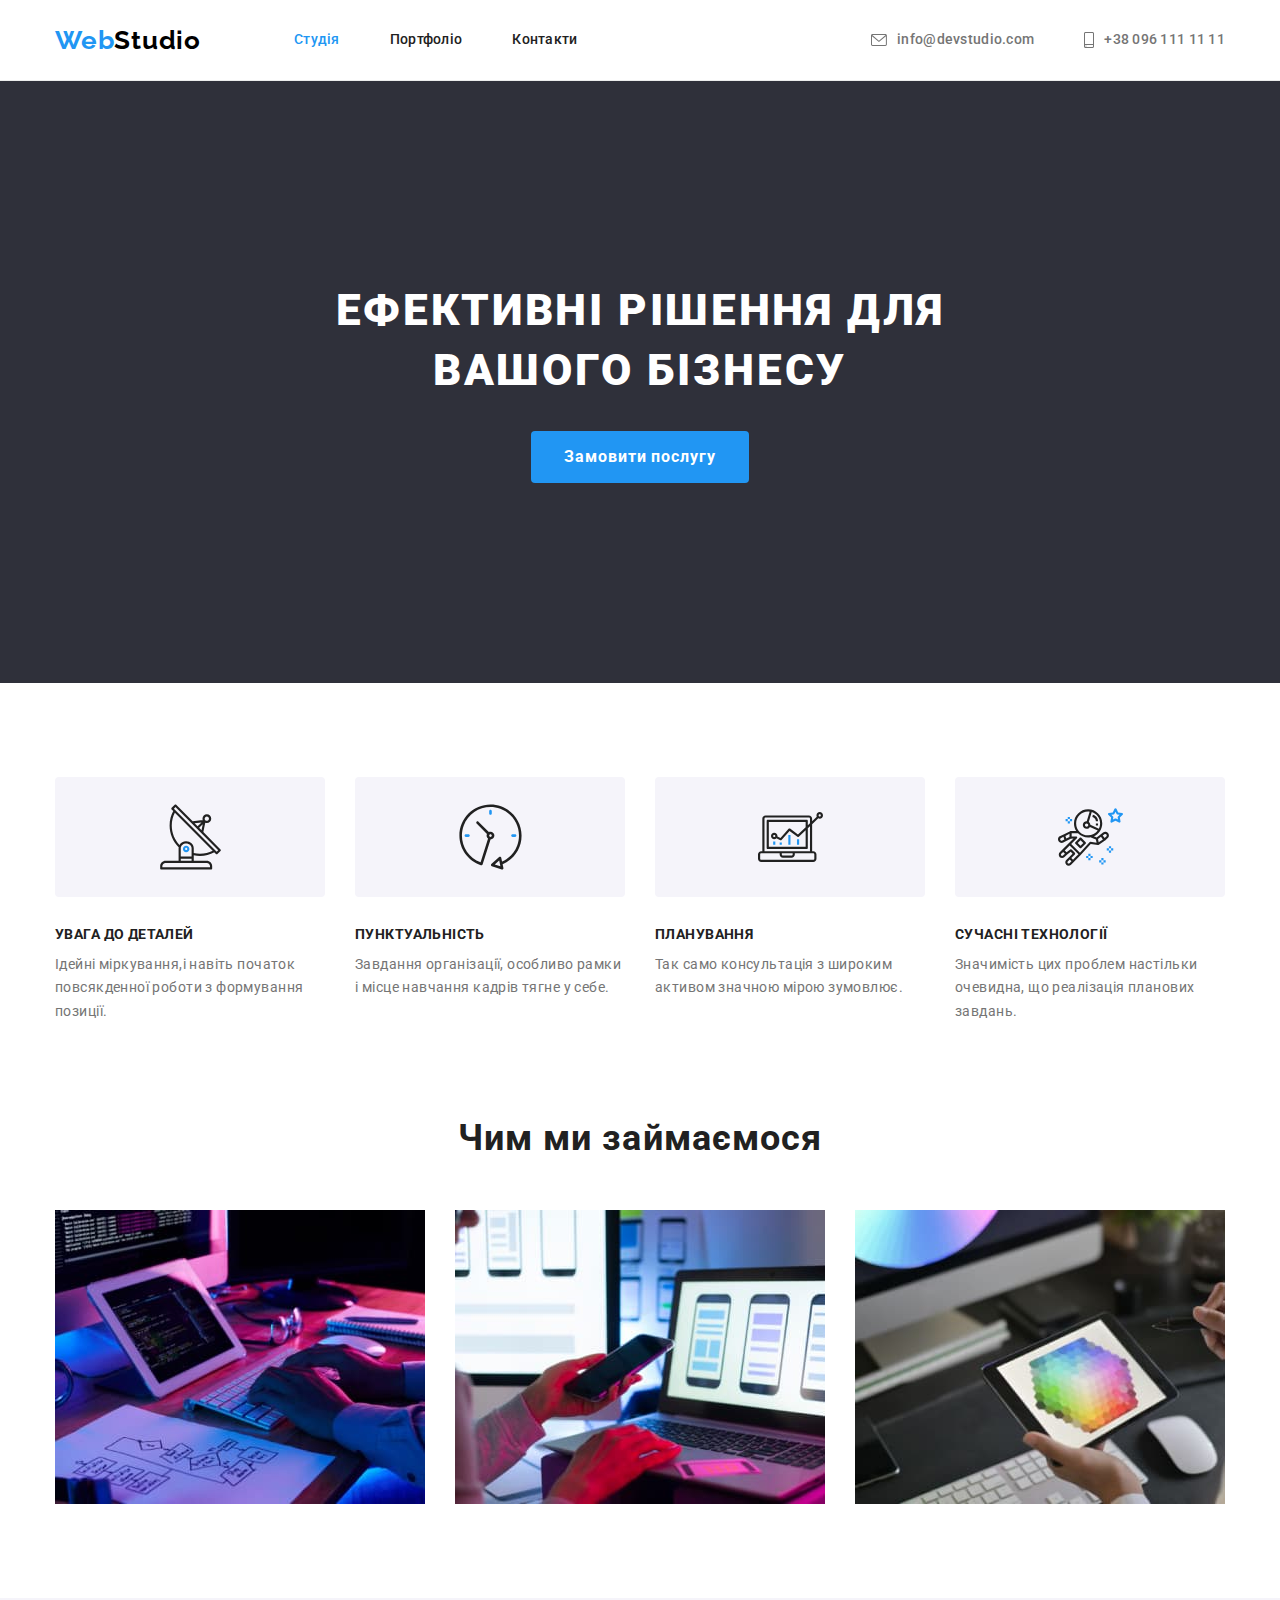
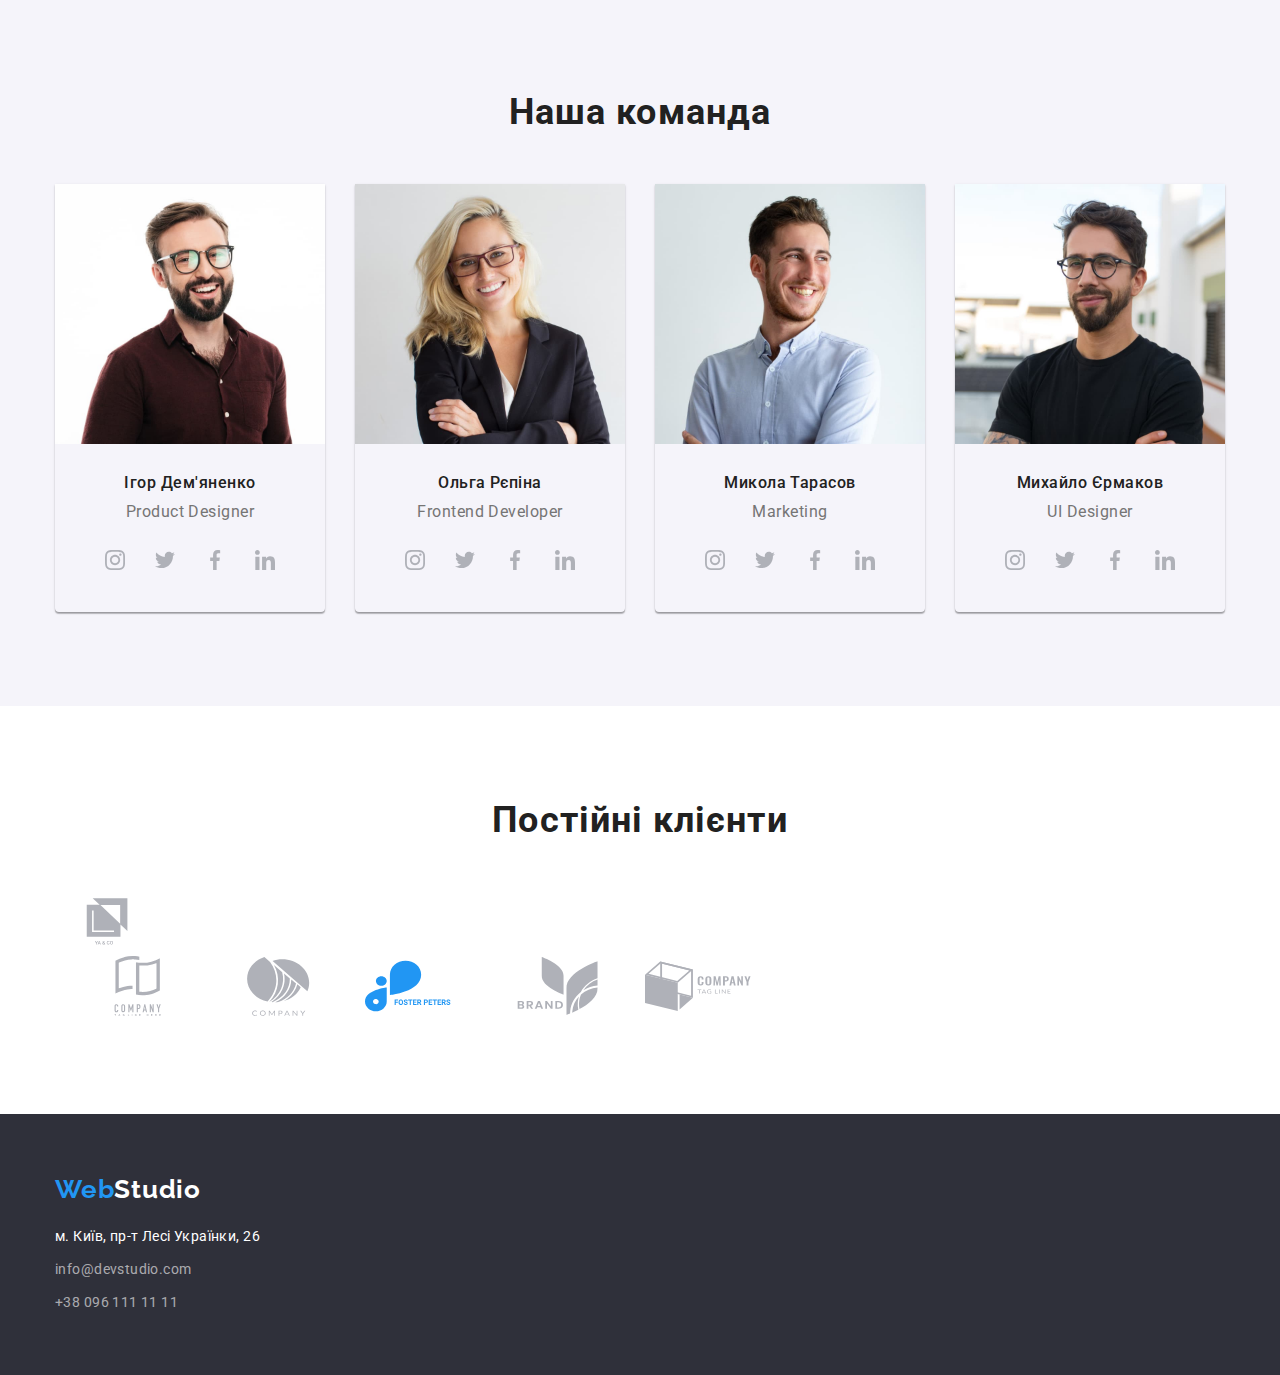
==== commit c53bdde1: "Наша Команда finish" ====
--- a/index.html
+++ b/index.html
@@ -84,7 +84,7 @@
               </p>
             </li>
             <li class="features-item">
-              <div>
+              <div class="features-box">
                 <svg class="features-icon" width="65px" height="70px">
                   <use href="./images/svg/icons.svg#icon-clock"></use>
                 </svg>
@@ -96,7 +96,7 @@
               </p>
             </li>
             <li class="features-item">
-              <div>
+              <div class="features-box">
                 <svg class="features-icon" width="65px" height="70px">
                   <use href="./images/svg/icons.svg#icon-diagram"></use>
                 </svg>
@@ -107,7 +107,7 @@
               </p>
             </li>
             <li class="features-item">
-              <div>
+              <div class="features-box">
                 <svg class="features-icon" width="65px" height="70px">
                   <use href="./images/svg/icons.svg#icon-astronaut"></use>
                 </svg>
@@ -162,105 +162,145 @@
               <div class="team-box-wrap">
                 <h3 class="team-pre-title">Ігор Дем'яненко</h3>
                 <p class="team-description">Product Designer</p>
-              </div>
-              <div class="team-icon">
-                <ul>
-                  <li>
-                    <a href="#">
-                      <svg class="features-icon" width="65px" height="70px">
+                <ul class="team-icon-list list">
+                  <li class="team-icon-item">
+                    <a class="team-socials link" href="https://www.instagram.com">
+                      <svg class="team-icon" width="20px" height="20px">
                         <use href="./images/svg/icons.svg#icon-instagram"></use>
                       </svg>
                     </a>
                   </li>
-                  <li>
-                    <a href="#">
-                      <svg class="features-icon" width="65px" height="70px">
+                  <li class="team-icon-item">
+                    <a class="team-socials link" href="https://twitter.com">
+                      <svg class="team-icon" width="20px" height="20px">
                         <use href="./images/svg/icons.svg#icon-twitter"></use>
                       </svg>
                     </a>
                   </li>
-                  <li>
-                    <a href="#">
-                      <svg class="features-icon" width="65px" height="70px">
+                  <li class="team-icon-item">
+                    <a class="team-socials link" href="https://www.facebook.com">
+                      <svg class="team-icon" width="20px" height="20px">
                         <use href="./images/svg/icons.svg#icon-facebook"></use>
                       </svg>
                     </a>
                   </li>
-                  <li>
-                    <a href="#">
-                      <svg class="features-icon" width="65px" height="70px">
+                  <li class="team-icon-item">
+                    <a class="team-socials link" href="https://www.linkedin.com">
+                      <svg class="team-icon" width="20px" height="20px">
                         <use href="./images/svg/icons.svg#icon-linkedin"></use>
                       </svg>
                     </a>
                   </li>
-                </ul>   
-              </div>
+                </ul>
+              </div> 
             </li>
             <li class="team-item">
               <img src="./images/index/olga.jpg" alt="olga" width="270" />
               <div class="team-box-wrap">
                 <h3 class="team-pre-title">Ольга Рєпіна</h3>
                 <p class="team-description">Frontend Developer</p>
-              </div>
-              <div class="team-icon">
-                <svg class="features-icon" width="65px" height="70px">
-                  <use href="./images/svg/icons.svg#icon-instagram"></use>
-                </svg>
-                <svg class="features-icon" width="65px" height="70px">
-                  <use href="./images/svg/icons.svg#icon-twitter"></use>
-                </svg>
-                <svg class="features-icon" width="65px" height="70px">
-                  <use href="./images/svg/icons.svg#icon-facebook"></use>
-                </svg>
-                <svg class="features-icon" width="65px" height="70px">
-                  <use href="./images/svg/icons.svg#icon-linkedin"></use>
-                </svg>
-              </div>
+                <ul class="team-icon-list list">
+                  <li class="team-icon-item">
+                    <a class="team-socials link" href="https://www.instagram.com">
+                      <svg class="team-icon" width="20px" height="20px">
+                        <use href="./images/svg/icons.svg#icon-instagram"></use>
+                      </svg>
+                    </a>
+                  </li>
+                  <li class="team-icon-item">
+                    <a class="team-socials link" href="https://twitter.com">
+                      <svg class="team-icon" width="20px" height="20px">
+                        <use href="./images/svg/icons.svg#icon-twitter"></use>
+                      </svg>
+                    </a>
+                  </li>
+                  <li class="team-icon-item">
+                    <a class="team-socials link" href="https://www.facebook.com">
+                      <svg class="team-icon" width="20px" height="20px">
+                        <use href="./images/svg/icons.svg#icon-facebook"></use>
+                      </svg>
+                    </a>
+                  </li>
+                  <li class="team-icon-item">
+                    <a class="team-socials link" href="https://www.linkedin.com">
+                      <svg class="team-icon" width="20px" height="20px">
+                        <use href="./images/svg/icons.svg#icon-linkedin"></use>
+                      </svg>
+                    </a>
+                  </li>
+                </ul>
             </li>
             <li class="team-item">
               <img src="./images/index/mikola.jpg" alt="mikola" width="270" />
               <div class="team-box-wrap">
                 <h3 class="team-pre-title">Микола Тарасов</h3>
                 <p class="team-description">Marketing</p>
-              </div>
-              <div class="team-icon">
-                <svg class="features-icon" width="65px" height="70px">
-                  <use href="./images/svg/icons.svg#icon-instagram"></use>
-                </svg>
-                <svg class="features-icon" width="65px" height="70px">
-                  <use href="./images/svg/icons.svg#icon-twitter"></use>
-                </svg>
-                <svg class="features-icon" width="65px" height="70px">
-                  <use href="./images/svg/icons.svg#icon-facebook"></use>
-                </svg>
-                <svg class="features-icon" width="65px" height="70px">
-                  <use href="./images/svg/icons.svg#icon-linkedin"></use>
-                </svg>
-              </div>
+                <ul class="team-icon-list list">
+                  <li class="team-icon-item">
+                    <a class="team-socials link" href="https://www.instagram.com">
+                      <svg class="team-icon" width="20px" height="20px">
+                        <use href="./images/svg/icons.svg#icon-instagram"></use>
+                      </svg>
+                    </a>
+                  </li>
+                  <li class="team-icon-item">
+                    <a class="team-socials link" href="https://twitter.com">
+                      <svg class="team-icon" width="20px" height="20px">
+                        <use href="./images/svg/icons.svg#icon-twitter"></use>
+                      </svg>
+                    </a>
+                  </li>
+                  <li class="team-icon-item">
+                    <a class="team-socials link" href="https://www.facebook.com">
+                      <svg class="team-icon" width="20px" height="20px">
+                        <use href="./images/svg/icons.svg#icon-facebook"></use>
+                      </svg>
+                    </a>
+                  </li>
+                  <li class="team-icon-item">
+                    <a class="team-socials link" href="https://www.linkedin.com">
+                      <svg class="team-icon" width="20px" height="20px">
+                        <use href="./images/svg/icons.svg#icon-linkedin"></use>
+                      </svg>
+                    </a>
+                  </li>
+                </ul>
             </li>
             <li class="team-item">
-              <img
-                src="./images/index/muchaylo.jpg"
-                alt="muchaylo"
-                width="270"
-              />
+              <img src="./images/index/muchaylo.jpg" alt="muchaylo" width="270" />
               <div class="team-box-wrap">
                 <h3 class="team-pre-title">Михайло Єрмаков</h3>
                 <p class="team-description">UI Designer</p>
-              </div>
-              <div class="team-icon">
-                <svg class="features-icon" width="65px" height="70px">
-                  <use href="./images/svg/icons.svg#icon-instagram"></use>
-                </svg>
-                <svg class="features-icon" width="65px" height="70px">
-                  <use href="./images/svg/icons.svg#icon-twitter"></use>
-                </svg>
-                <svg class="features-icon" width="65px" height="70px">
-                  <use href="./images/svg/icons.svg#icon-facebook"></use>
-                </svg>
-                <svg class="features-icon" width="65px" height="70px">
-                  <use href="./images/svg/icons.svg#icon-linkedin"></use>
-                </svg>
+                <ul class="team-icon-list list">
+                  <li class="team-icon-item">
+                    <a class="team-socials link" href="https://www.instagram.com">
+                      <svg class="team-icon" width="20px" height="20px">
+                        <use href="./images/svg/icons.svg#icon-instagram"></use>
+                      </svg>
+                    </a>
+                  </li>
+                  <li class="team-icon-item">
+                    <a class="team-socials link" href="https://twitter.com">
+                      <svg class="team-icon" width="20px" height="20px">
+                        <use href="./images/svg/icons.svg#icon-twitter"></use>
+                      </svg>
+                    </a>
+                  </li>
+                  <li class="team-icon-item">
+                    <a class="team-socials link" href="https://www.facebook.com">
+                      <svg class="team-icon" width="20px" height="20px">
+                        <use href="./images/svg/icons.svg#icon-facebook"></use>
+                      </svg>
+                    </a>
+                  </li>
+                  <li class="team-icon-item">
+                    <a class="team-socials link" href="https://www.linkedin.com">
+                      <svg class="team-icon" width="20px" height="20px">
+                        <use href="./images/svg/icons.svg#icon-linkedin"></use>
+                      </svg>
+                    </a>
+                  </li>
+                </ul>
               </div>
             </li>
           </ul>
--- a/css/style.css
+++ b/css/style.css
@@ -10,6 +10,7 @@
   --moz-background-team: #f5f4fa;
   --border-bottom-color: #ececec;
   --border-portfolio: #eeeeee;
+  --primary-svg-color: #AFB1B8;
 }
 
 html {
@@ -79,6 +80,7 @@
 .btn-portfolio:focus {
   color: var(--primary-title-color);
   background-color: var(--accent-color);
+  box-shadow: 0px 3px 1px rgba(0, 0, 0, 0.1), 0px 1px 2px rgba(0, 0, 0, 0.08), 0px 2px 2px rgba(0, 0, 0, 0.12);
   filter: drop-shadow(0px 4px 4px rgba(0, 0, 0, 0.25));
 }
 
@@ -258,8 +260,15 @@
   margin-left: 30px;
 }
 
-.features-icon {
- 
+.features-box {
+ display: flex;
+ align-items: center;
+ justify-content: center;
+ width: 270px;
+ height: 120px;
+ background: var(--moz-background-team);
+ border-radius: 4px;
+ margin-bottom: 30px;
 }
 
 .features-pre-title {
@@ -350,6 +359,49 @@
   text-align: center;
   letter-spacing: 0.03em;
   margin-top: 10px;
+}
+
+.team-icon-list {
+  display: flex;
+  margin-left: auto;
+  padding: 0 32px;
+  justify-content: space-evenly;
+}
+
+.team-icon-list:not(:last-child) {
+  margin-right: 10px;
+}
+
+.team-icon {
+  fill: var(--primary-svg-color);
+}
+
+.team-icon-item {
+  width: 44px;
+  height: 44px;
+  display: flex;
+  align-items: center;
+  justify-content: center;
+  margin-top: 16px;
+}
+
+.team-socials {
+  width: 44px;
+  height: 44px;
+  display: flex;
+  align-items: center;
+  justify-content: center;
+  border-radius: 50%;
+}
+
+.team-socials:hover,
+.team-socials:focus {
+  background-color: var(--accent-color);
+}
+
+.team-socials:hover svg,
+.team-socials:focus svg {
+  fill: var(--primary-title-color);
 }
 
 /* portfolio */
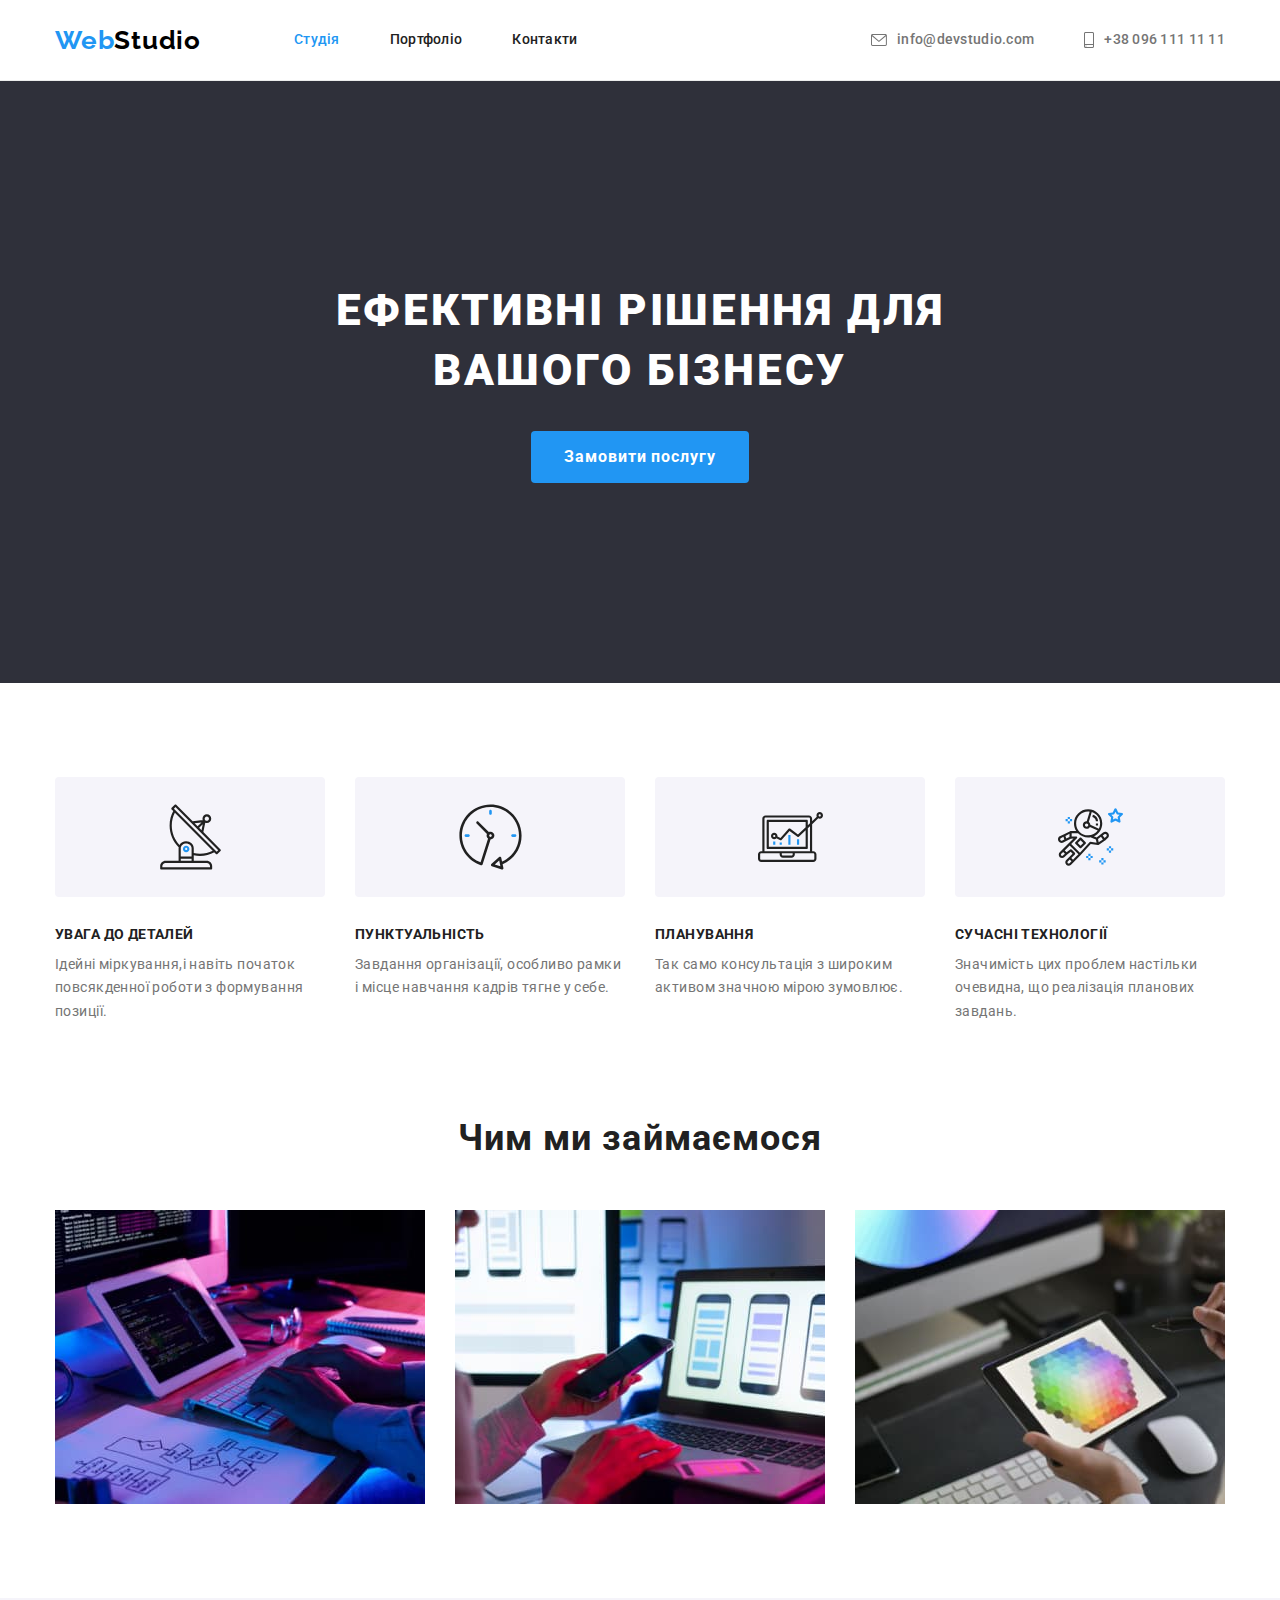
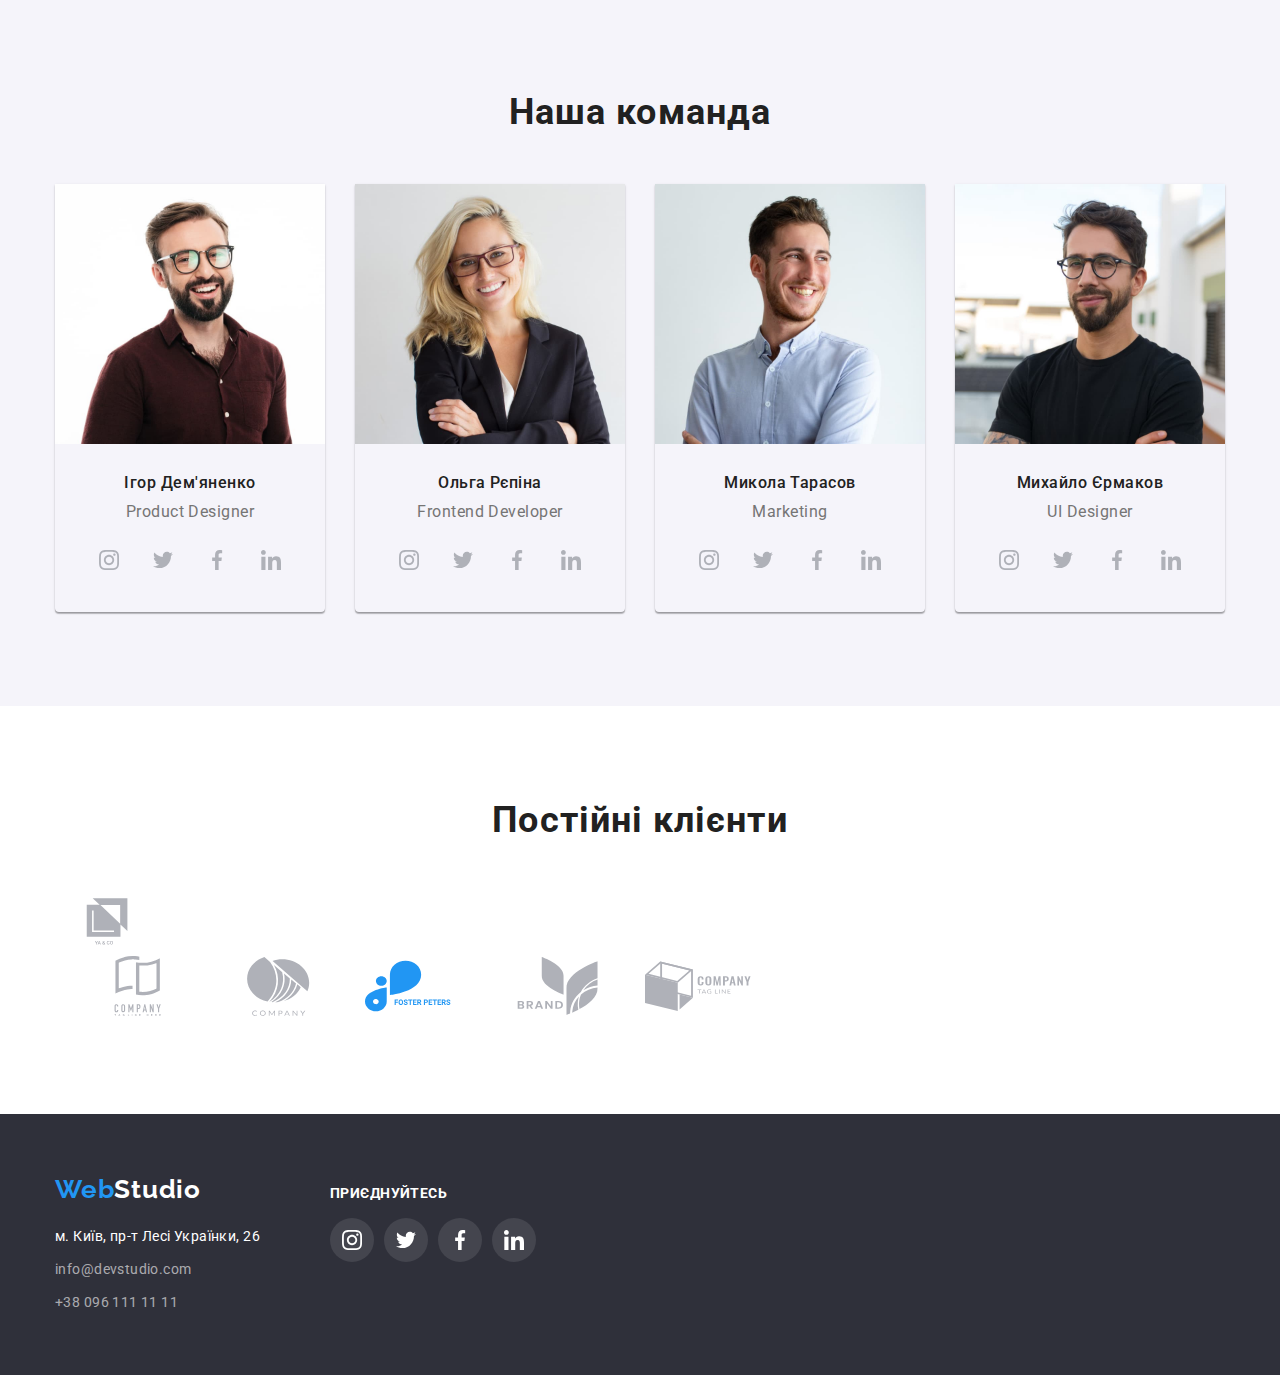
==== commit 52ff2b0b: "footer finish" ====
--- a/index.html
+++ b/index.html
@@ -351,33 +351,58 @@
     <!-- Підвал -->
 
     <footer class="footer">
-      <div class="container">
-        <a href="./index.html" class="footer-title-logo">
-          <span class="footer-logo">Web</span>Studio</a
-        >
-        <address>
-          <ul class="address-list list">
-            <li class="footer-address-item">
-              <a
-                href="http://surl.li/cvalr"
-                target="_blank"
-                rel="noopener noreferrer"
-                class="footer-address link"
-                >м. Київ, пр-т Лесі Українки, 26</a
-              >
-            </li>
-            <li class="footer-address-item">
-              <a href="mailto:info@devstudio.com" class="footer-contact link"
-                >info@devstudio.com</a
-              >
-            </li>
-            <li class="footer-address-item">
-              <a href="tel:+380961111111" class="footer-contact link"
-                >+38 096 111 11 11</a
-              >
-            </li>
-          </ul>
-        </address>
+      <div class="container footer-container">
+        <div class="footer-container-first">
+          <a href="./index.html" class="footer-title-logo">
+            <span class="footer-logo">Web</span>Studio</a>
+          <address>
+            <ul class="address-list list">
+              <li class="footer-address-item">
+                <a href="http://surl.li/cvalr" target="_blank" rel="noopener noreferrer" class="footer-address link">м. Київ, пр-т
+                  Лесі Українки, 26</a>
+              </li>
+              <li class="footer-address-item">
+                <a href="mailto:info@devstudio.com" class="footer-contact link">info@devstudio.com</a>
+              </li>
+              <li class="footer-address-item">
+                <a href="tel:+380961111111" class="footer-contact link">+38 096 111 11 11</a>
+              </li>
+            </ul>
+          </address>
+        </div>
+        <div class="footer-container-second">
+          <p class="footer-text">приєднуйтесь</p>
+          <ul class="footer-icon-list list">
+            <li class="footer-icon-item">
+              <a class="footer-socials link" href="https://www.instagram.com">
+                <svg class="footer-icon" width="20px" height="20px">
+                  <use href="./images/svg/icons.svg#icon-instagram"></use>
+                </svg>
+              </a>
+            </li>
+            <li class="footer-icon-item">
+              <a class="footer-socials link" href="https://twitter.com">
+                <svg class="footer-icon" width="20px" height="20px">
+                  <use href="./images/svg/icons.svg#icon-twitter"></use>
+                </svg>
+              </a>
+            </li>
+            <li class="footer-icon-item">
+              <a class="footer-socials link" href="https://www.facebook.com">
+                <svg class="footer-icon" width="20px" height="20px">
+                  <use href="./images/svg/icons.svg#icon-facebook"></use>
+                </svg>
+              </a>
+            </li>
+            <li class="footer-icon-item">
+              <a class="footer-socials link" href="https://www.linkedin.com">
+                <svg class="footer-icon" width="20px" height="20px">
+                  <use href="./images/svg/icons.svg#icon-linkedin"></use>
+                </svg>
+              </a>
+            </li>
+          </ul>
+        </div>
       </div>
     </footer>
   </body>
--- a/css/style.css
+++ b/css/style.css
@@ -363,13 +363,8 @@
 
 .team-icon-list {
   display: flex;
-  margin-left: auto;
   padding: 0 32px;
-  justify-content: space-evenly;
-}
-
-.team-icon-list:not(:last-child) {
-  margin-right: 10px;
+  gap: 10px;
 }
 
 .team-icon {
@@ -494,6 +489,15 @@
   background-color: var(--background-color-hero);
 }
 
+.footer-container {
+  display: flex;
+  align-items: baseline;
+}
+
+.footer-container-second {
+  margin-left: 70px;
+}
+
 .footer-address-item:not(:first-child) {
   margin-top: 9px;
 }
@@ -538,6 +542,14 @@
   letter-spacing: 0.03em;
 }
 
+.footer-text {
+  font-weight: 700;
+  font-size: 14px;
+  line-height: 1.14;
+  letter-spacing: 0.03em;
+  text-transform: uppercase;
+}
+
 .footer-address.link:hover,
 .footer-address.link:focus {
   color: var(--accent-color);
@@ -547,3 +559,44 @@
 .footer-contact.link:focus {
   color: var(--accent-color);
 }
+
+.footer-icon-list {
+  display: flex;
+  align-items: center;
+  gap: 10px;
+}
+
+.footer-icon {
+  fill: var(--primary-title-color);
+}
+
+.footer-icon-item {
+  width: 44px;
+  height: 44px;
+  display: flex;
+  align-items: center;
+  justify-content: center;
+  margin-top: 16px;
+}
+
+.footer-socials {
+  background: rgba(255, 255, 255, 0.1);
+  width: 44px;
+  height: 44px;
+  display: flex;
+  align-items: center;
+  justify-content: center;
+  border-radius: 50%;
+}
+
+.footer-socials:hover,
+.footer-socials:focus {
+  background-color: var(--accent-color);
+}
+
+.footer-socials:hover svg,
+.footer-socials:focus svg {
+  fill: var(--primary-title-color);
+}
+
+
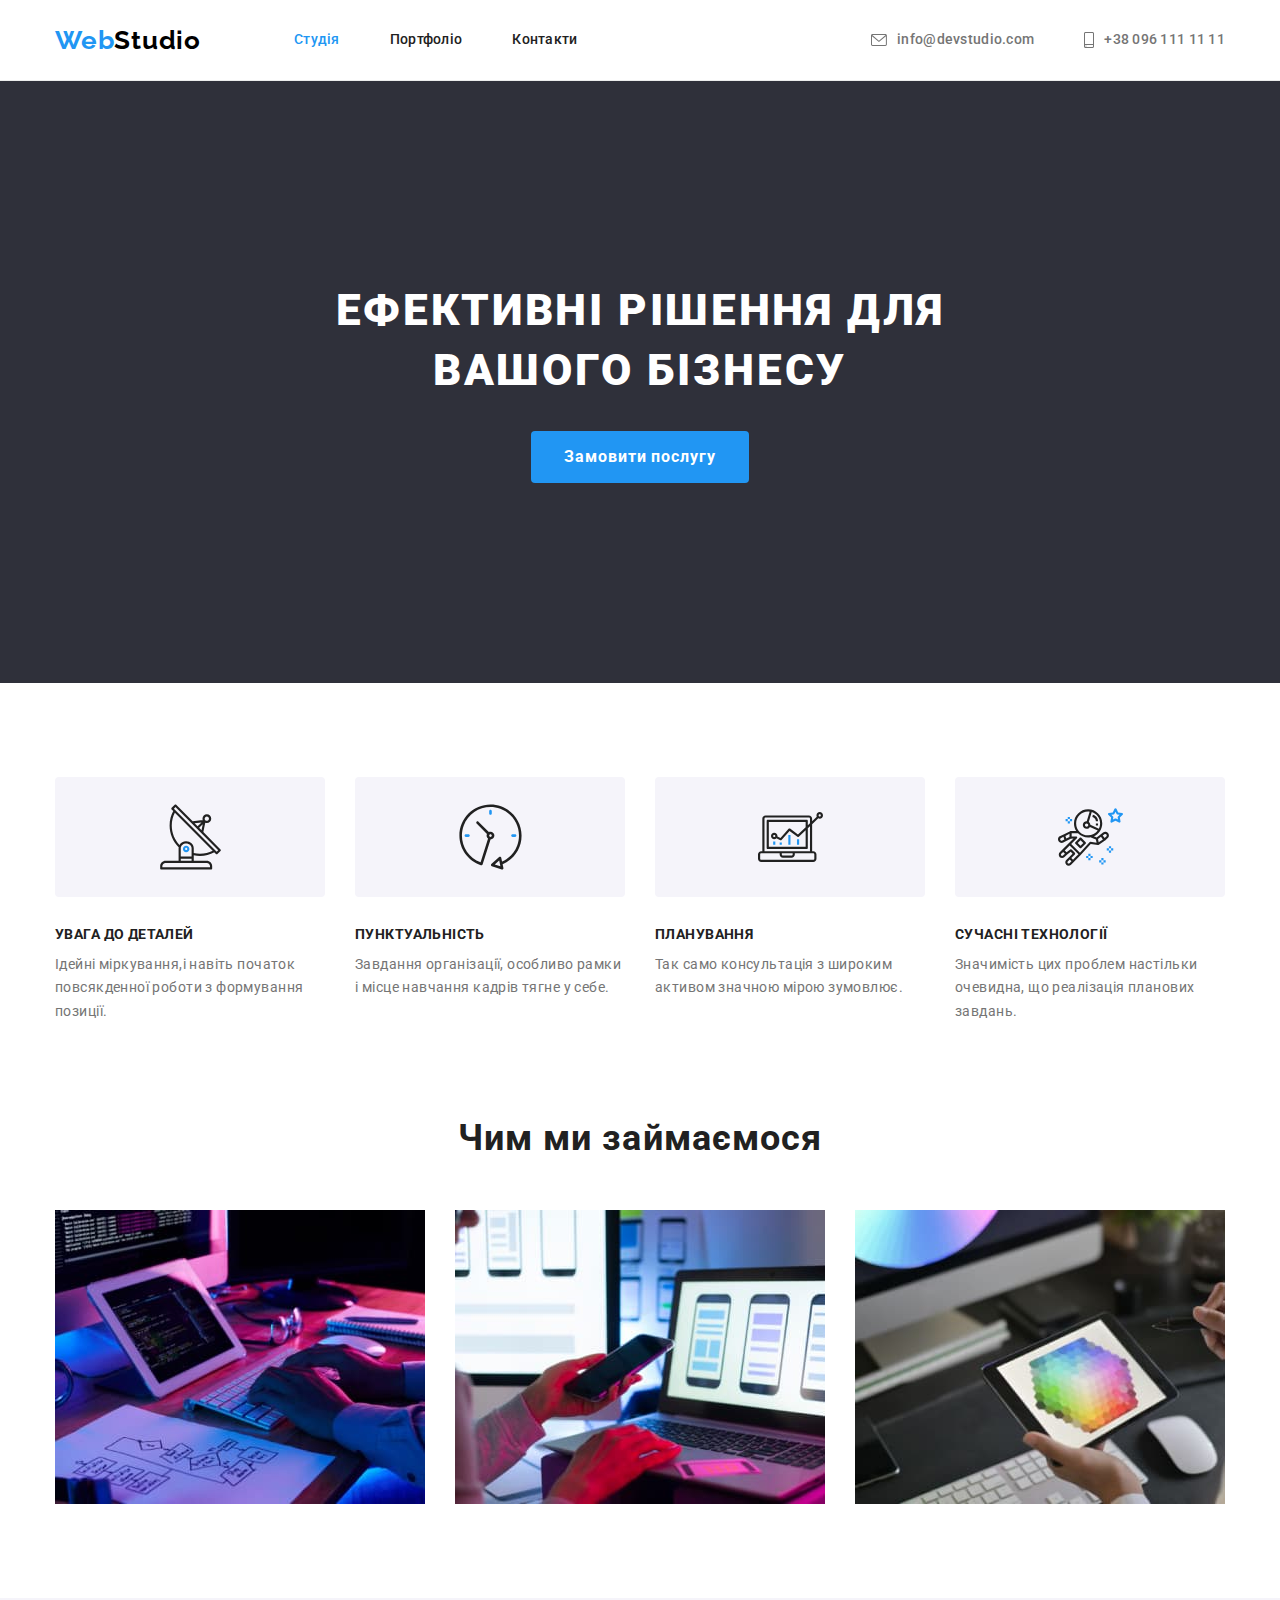
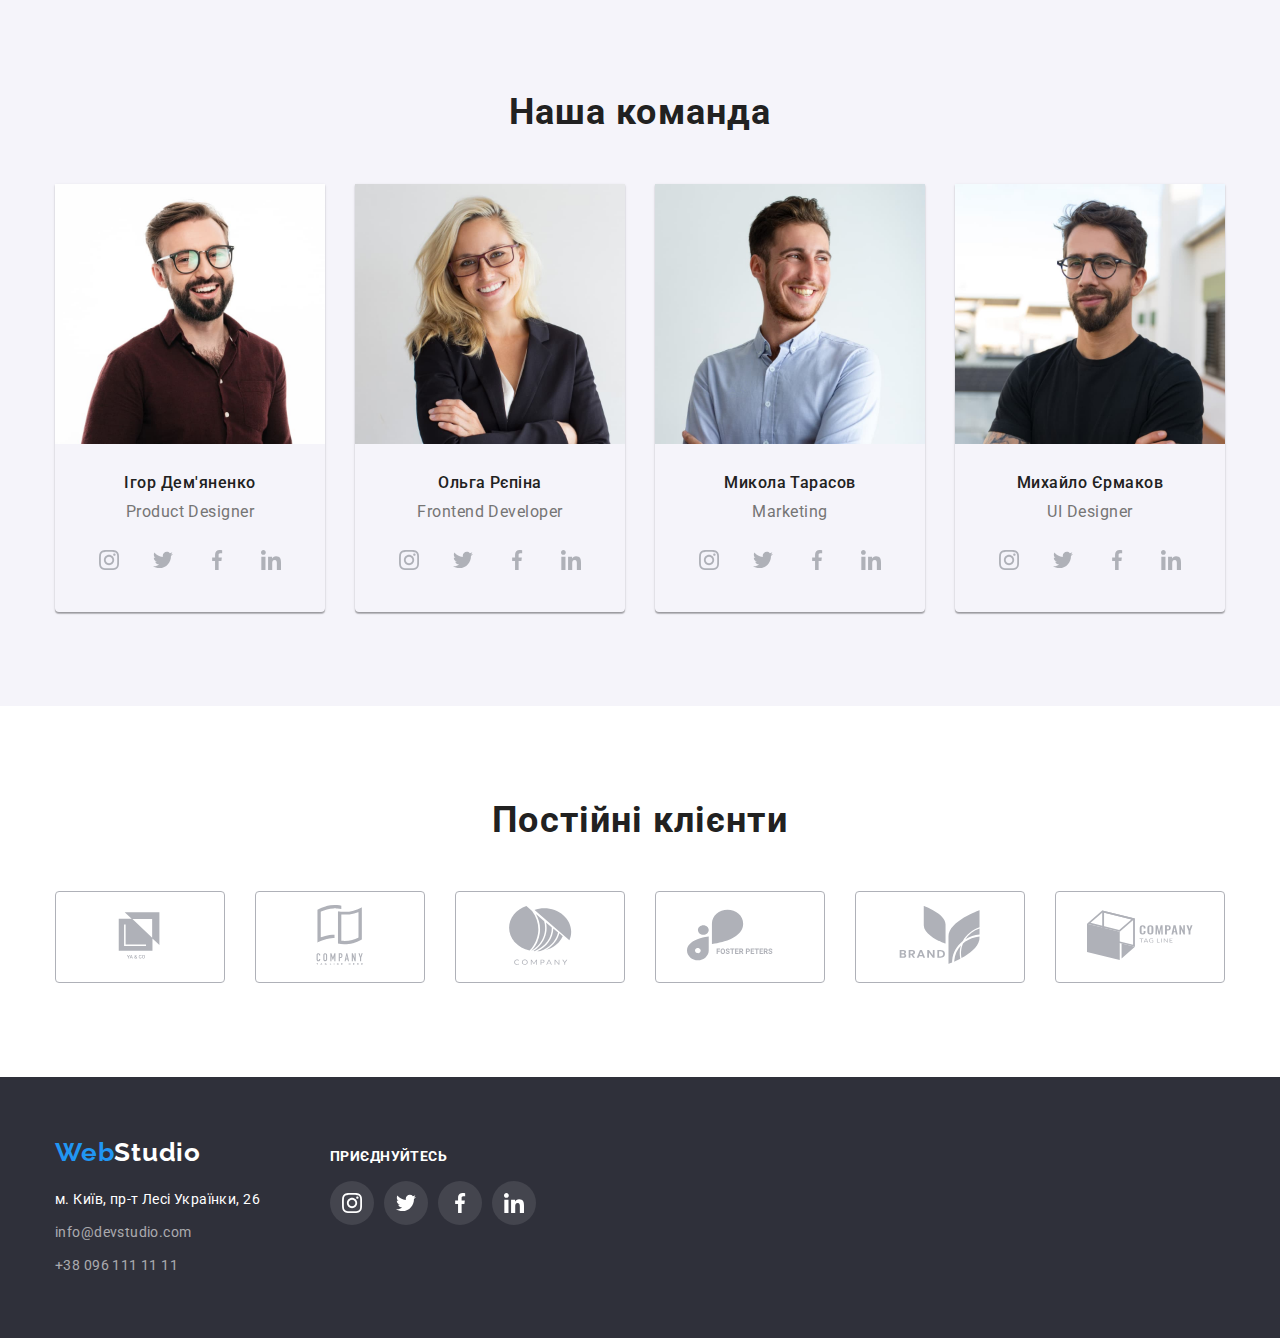
==== commit e187d862: "Залишився тільки герой" ====
--- a/index.html
+++ b/index.html
@@ -313,34 +313,46 @@
           <h2 class="clients-title">Постійні клієнти</h2>
           <ul class="clients-list list">
             <li class="clients-item">
-              <svg class="clients-icon" width="106px" height="60px">
-                <use href="./images/svg/icons.svg#icon-Client-1"></use>
-              </svg>
-            </li>
-            <li class="clients-item">
-              <svg class="clients-icon" width="106px" height="60px">
-                <use href="./images/svg/icons.svg#icon-Client-2"></use>
-              </svg>
-            </li>
-            <li class="clients-item">
-              <svg class="clients-icon" width="106px" height="60px">
-                <use href="./images/svg/icons.svg#icon-Client-3"></use>
-              </svg>
-            </li>
-            <li class="clients-item">
-              <svg class="clients-icon" width="106px" height="60px">
-                <use href="./images/svg/icons.svg#icon-Client-4"></use>
-              </svg>
-            </li>
-            <li class="clients-item">
-              <svg class="clients-icon" width="106px" height="60px">
-                <use href="./images/svg/icons.svg#icon-Client-5"></use>
-              </svg>
-            </li>
-            <li class="clients-item">
-              <svg class="clients-icon" width="106px" height="60px">
-                <use href="./images/svg/icons.svg#icon-Client-6"></use>
-              </svg>
+              <a class="clients-link" href="#">
+                <svg class="clients-icon" width="106px" height="60px">
+                  <use href="./images/svg/icons.svg#icon-Client-1"></use>
+                </svg>
+              </a>
+            </li>
+            <li class="clients-item">
+              <a class="clients-link" href="#">
+                <svg class="clients-icon" width="106px" height="60px">
+                  <use href="./images/svg/icons.svg#icon-Client-2"></use>
+                </svg>
+              </a>
+            </li>
+            <li class="clients-item">
+              <a class="clients-link" href="#">
+                <svg class="clients-icon" width="106px" height="60px">
+                  <use href="./images/svg/icons.svg#icon-Client-3"></use>
+                </svg>
+              </a>
+            </li>
+            <li class="clients-item">
+              <a class="clients-link" href="#">
+                <svg class="clients-icon" width="106px" height="60px">
+                  <use href="./images/svg/icons.svg#icon-Client-4"></use>
+                </svg>
+              </a>
+            </li>
+            <li class="clients-item">
+              <a class="clients-link" href="#">
+                <svg class="clients-icon" width="106px" height="60px">
+                  <use href="./images/svg/icons.svg#icon-Client-5"></use>
+                </svg>
+              </a>
+            </li>
+            <li class="clients-item">
+              <a class="clients-link" href="#">
+                <svg class="clients-icon" width="106px" height="60px">
+                  <use href="./images/svg/icons.svg#icon-Client-6"></use>
+                </svg>
+              </a>
             </li>
           </ul>
         </div>
--- a/css/style.css
+++ b/css/style.css
@@ -81,7 +81,6 @@
   color: var(--primary-title-color);
   background-color: var(--accent-color);
   box-shadow: 0px 3px 1px rgba(0, 0, 0, 0.1), 0px 1px 2px rgba(0, 0, 0, 0.08), 0px 2px 2px rgba(0, 0, 0, 0.12);
-  filter: drop-shadow(0px 4px 4px rgba(0, 0, 0, 0.25));
 }
 
 button {
@@ -436,6 +435,11 @@
   width: calc((100% - 60px) / 3);
 }
 
+.projects-item:hover,
+.projects-item:focus {
+  box-shadow: 0px 1px 1px rgba(0, 0, 0, 0.12), 0px 4px 4px rgba(0, 0, 0, 0.06), 1px 4px 6px rgba(0, 0, 0, 0.16);
+}
+
 .projects-wrap {
   padding: 20px 24px;
   border-bottom: 1px solid var(--border-portfolio);
@@ -466,9 +470,28 @@
   padding-bottom: 94px;
 }
 
-.clients-item:not(:first-child) {
-  margin-left: 30px;
-  display: inline-block;
+.clients-item {
+  width: 170px;
+  height: 92px;
+  display: flex;
+  align-items: center;
+  justify-content: center;
+  border: 1px solid var(--primary-svg-color);
+  border-radius: 4px;
+}
+
+.clients-icon {
+  fill: var(--primary-svg-color);
+}
+
+.clients-item:hover,
+.clients-item:focus {
+  border: 1px solid var(--accent-color);
+}
+
+.clients-item:hover svg,
+.clients-item:focus svg {
+  fill: var(--accent-color);
 }
 
 .clients-title {
@@ -478,6 +501,11 @@
   text-align: center;
   letter-spacing: 0.03em;
   margin-bottom: 50px;
+}
+
+.clients-list {
+  display: flex;
+  gap: 30px;
 }
 
 /* footer */
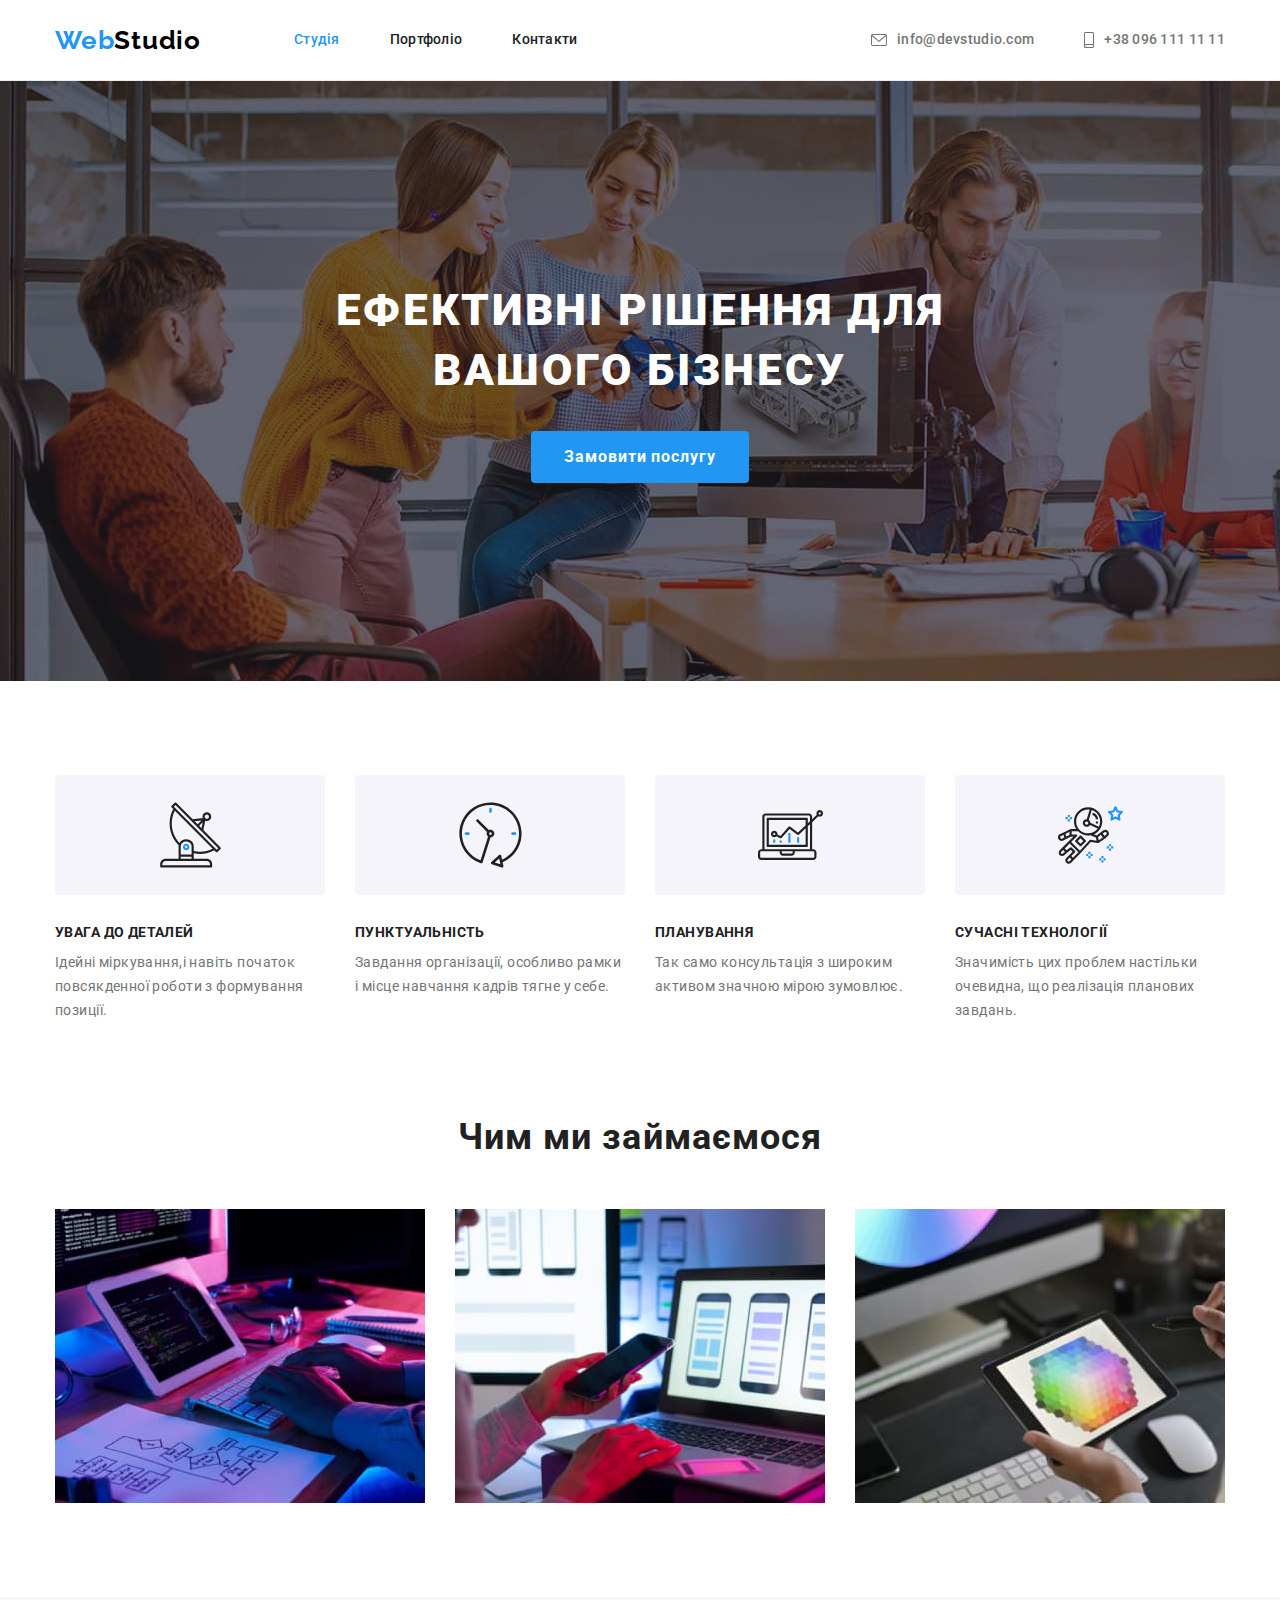
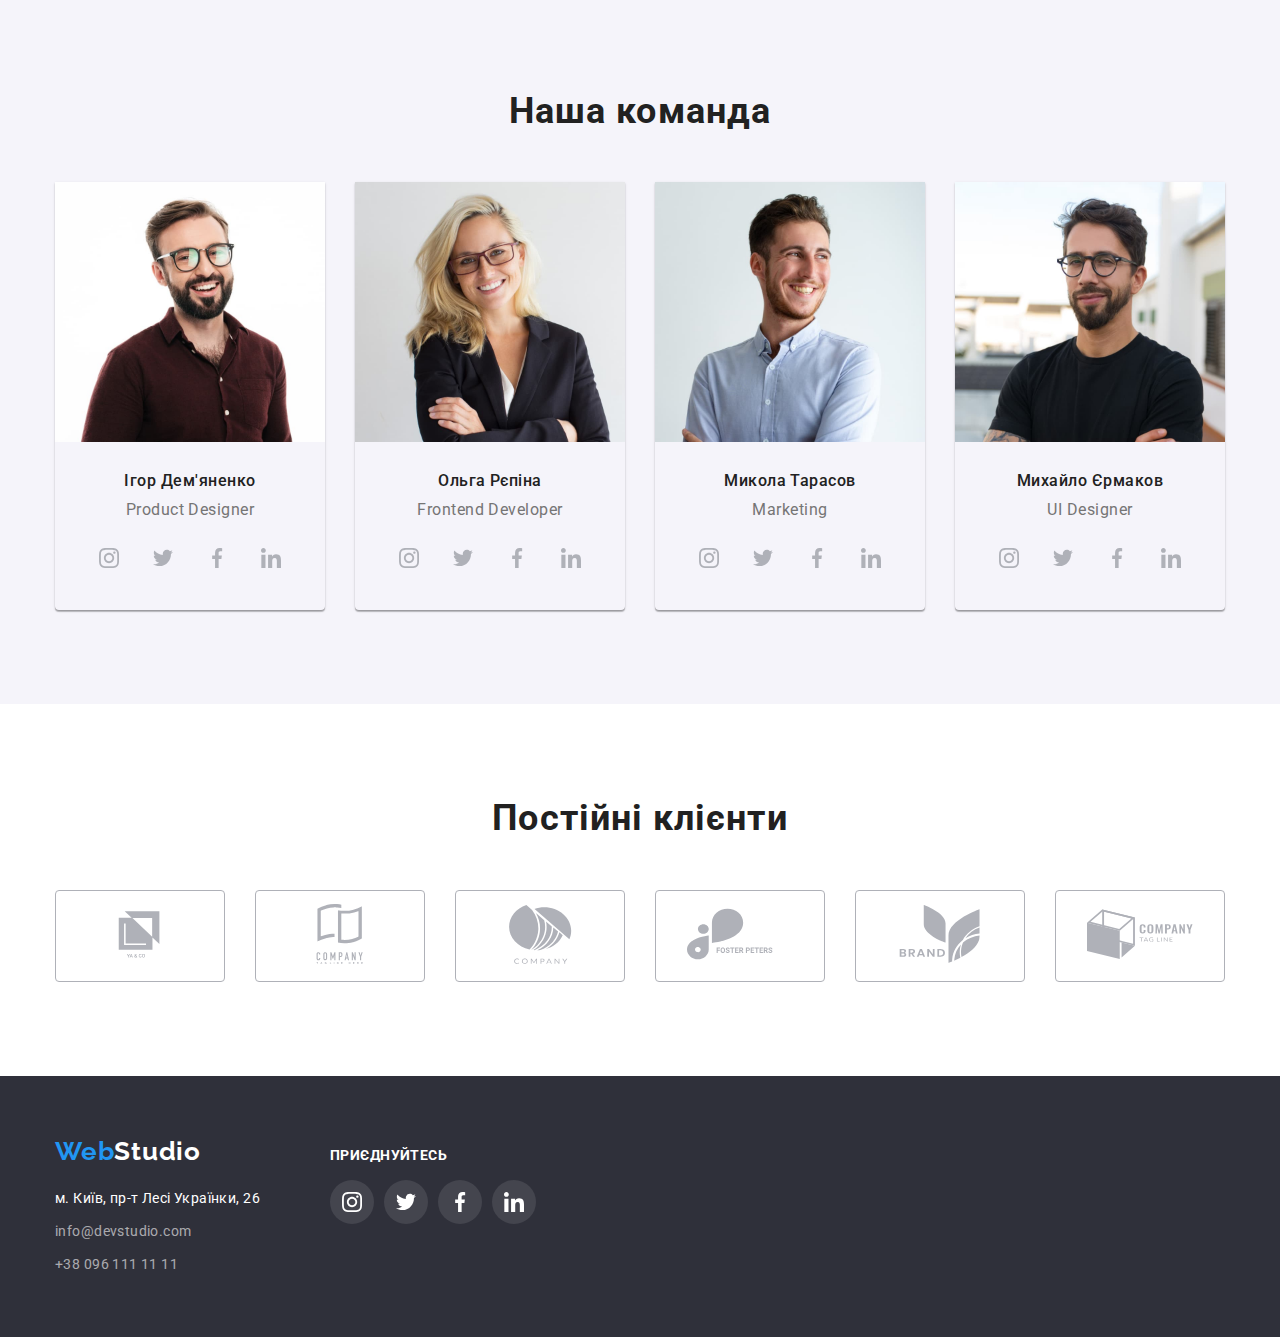
==== commit 125ef008: "код валідний" ====
--- a/index.html
+++ b/index.html
@@ -42,13 +42,14 @@
         <ul class="header-contact-list list">
           <li class="header-contact-wrap">
             <a class="header-contact link" href="mailto:info@devstudio.com">
-              <svg class="header-icon-link" width="16px" height="12px"> 
+              <svg class="header-icon-link" width="16px" height="12px">
                 <use href="./images/svg/icons.svg#icon-mail"></use>
               </svg>
-              info@devstudio.com</a>
+              info@devstudio.com</a
+            >
           </li>
           <li class="header-contact-wrap">
-            <a class="header-contact link"  href="tel:+380961111111">
+            <a class="header-contact link" href="tel:+380961111111">
               <svg class="header-icon-link" width="10px" height="16px">
                 <use href="./images/svg/icons.svg#icon-phone"></use>
               </svg>
@@ -73,7 +74,7 @@
           <ul class="features-list list">
             <li class="features-item">
               <div class="features-box">
-                <svg class="features-icon" width="65px" height="70px" >
+                <svg class="features-icon" width="65px" height="70px">
                   <use href="./images/svg/icons.svg#icon-antenna"></use>
                 </svg>
               </div>
@@ -164,7 +165,10 @@
                 <p class="team-description">Product Designer</p>
                 <ul class="team-icon-list list">
                   <li class="team-icon-item">
-                    <a class="team-socials link" href="https://www.instagram.com">
+                    <a
+                      class="team-socials link"
+                      href="https://www.instagram.com"
+                    >
                       <svg class="team-icon" width="20px" height="20px">
                         <use href="./images/svg/icons.svg#icon-instagram"></use>
                       </svg>
@@ -178,21 +182,27 @@
                     </a>
                   </li>
                   <li class="team-icon-item">
-                    <a class="team-socials link" href="https://www.facebook.com">
+                    <a
+                      class="team-socials link"
+                      href="https://www.facebook.com"
+                    >
                       <svg class="team-icon" width="20px" height="20px">
                         <use href="./images/svg/icons.svg#icon-facebook"></use>
                       </svg>
                     </a>
                   </li>
                   <li class="team-icon-item">
-                    <a class="team-socials link" href="https://www.linkedin.com">
+                    <a
+                      class="team-socials link"
+                      href="https://www.linkedin.com"
+                    >
                       <svg class="team-icon" width="20px" height="20px">
                         <use href="./images/svg/icons.svg#icon-linkedin"></use>
                       </svg>
                     </a>
                   </li>
                 </ul>
-              </div> 
+              </div>
             </li>
             <li class="team-item">
               <img src="./images/index/olga.jpg" alt="olga" width="270" />
@@ -201,7 +211,10 @@
                 <p class="team-description">Frontend Developer</p>
                 <ul class="team-icon-list list">
                   <li class="team-icon-item">
-                    <a class="team-socials link" href="https://www.instagram.com">
+                    <a
+                      class="team-socials link"
+                      href="https://www.instagram.com"
+                    >
                       <svg class="team-icon" width="20px" height="20px">
                         <use href="./images/svg/icons.svg#icon-instagram"></use>
                       </svg>
@@ -215,20 +228,27 @@
                     </a>
                   </li>
                   <li class="team-icon-item">
-                    <a class="team-socials link" href="https://www.facebook.com">
+                    <a
+                      class="team-socials link"
+                      href="https://www.facebook.com"
+                    >
                       <svg class="team-icon" width="20px" height="20px">
                         <use href="./images/svg/icons.svg#icon-facebook"></use>
                       </svg>
                     </a>
                   </li>
                   <li class="team-icon-item">
-                    <a class="team-socials link" href="https://www.linkedin.com">
+                    <a
+                      class="team-socials link"
+                      href="https://www.linkedin.com"
+                    >
                       <svg class="team-icon" width="20px" height="20px">
                         <use href="./images/svg/icons.svg#icon-linkedin"></use>
                       </svg>
                     </a>
                   </li>
                 </ul>
+              </div>
             </li>
             <li class="team-item">
               <img src="./images/index/mikola.jpg" alt="mikola" width="270" />
@@ -237,7 +257,10 @@
                 <p class="team-description">Marketing</p>
                 <ul class="team-icon-list list">
                   <li class="team-icon-item">
-                    <a class="team-socials link" href="https://www.instagram.com">
+                    <a
+                      class="team-socials link"
+                      href="https://www.instagram.com"
+                    >
                       <svg class="team-icon" width="20px" height="20px">
                         <use href="./images/svg/icons.svg#icon-instagram"></use>
                       </svg>
@@ -251,29 +274,43 @@
                     </a>
                   </li>
                   <li class="team-icon-item">
-                    <a class="team-socials link" href="https://www.facebook.com">
+                    <a
+                      class="team-socials link"
+                      href="https://www.facebook.com"
+                    >
                       <svg class="team-icon" width="20px" height="20px">
                         <use href="./images/svg/icons.svg#icon-facebook"></use>
                       </svg>
                     </a>
                   </li>
                   <li class="team-icon-item">
-                    <a class="team-socials link" href="https://www.linkedin.com">
+                    <a
+                      class="team-socials link"
+                      href="https://www.linkedin.com"
+                    >
                       <svg class="team-icon" width="20px" height="20px">
                         <use href="./images/svg/icons.svg#icon-linkedin"></use>
                       </svg>
                     </a>
                   </li>
                 </ul>
+              </div>
             </li>
             <li class="team-item">
-              <img src="./images/index/muchaylo.jpg" alt="muchaylo" width="270" />
+              <img
+                src="./images/index/muchaylo.jpg"
+                alt="muchaylo"
+                width="270"
+              />
               <div class="team-box-wrap">
                 <h3 class="team-pre-title">Михайло Єрмаков</h3>
                 <p class="team-description">UI Designer</p>
                 <ul class="team-icon-list list">
                   <li class="team-icon-item">
-                    <a class="team-socials link" href="https://www.instagram.com">
+                    <a
+                      class="team-socials link"
+                      href="https://www.instagram.com"
+                    >
                       <svg class="team-icon" width="20px" height="20px">
                         <use href="./images/svg/icons.svg#icon-instagram"></use>
                       </svg>
@@ -287,14 +324,20 @@
                     </a>
                   </li>
                   <li class="team-icon-item">
-                    <a class="team-socials link" href="https://www.facebook.com">
+                    <a
+                      class="team-socials link"
+                      href="https://www.facebook.com"
+                    >
                       <svg class="team-icon" width="20px" height="20px">
                         <use href="./images/svg/icons.svg#icon-facebook"></use>
                       </svg>
                     </a>
                   </li>
                   <li class="team-icon-item">
-                    <a class="team-socials link" href="https://www.linkedin.com">
+                    <a
+                      class="team-socials link"
+                      href="https://www.linkedin.com"
+                    >
                       <svg class="team-icon" width="20px" height="20px">
                         <use href="./images/svg/icons.svg#icon-linkedin"></use>
                       </svg>
@@ -357,7 +400,6 @@
           </ul>
         </div>
       </section>
-
     </main>
 
     <!-- Підвал -->
@@ -366,18 +408,28 @@
       <div class="container footer-container">
         <div class="footer-container-first">
           <a href="./index.html" class="footer-title-logo">
-            <span class="footer-logo">Web</span>Studio</a>
+            <span class="footer-logo">Web</span>Studio</a
+          >
           <address>
             <ul class="address-list list">
               <li class="footer-address-item">
-                <a href="http://surl.li/cvalr" target="_blank" rel="noopener noreferrer" class="footer-address link">м. Київ, пр-т
-                  Лесі Українки, 26</a>
+                <a
+                  href="http://surl.li/cvalr"
+                  target="_blank"
+                  rel="noopener noreferrer"
+                  class="footer-address link"
+                  >м. Київ, пр-т Лесі Українки, 26</a
+                >
               </li>
               <li class="footer-address-item">
-                <a href="mailto:info@devstudio.com" class="footer-contact link">info@devstudio.com</a>
+                <a href="mailto:info@devstudio.com" class="footer-contact link"
+                  >info@devstudio.com</a
+                >
               </li>
               <li class="footer-address-item">
-                <a href="tel:+380961111111" class="footer-contact link">+38 096 111 11 11</a>
+                <a href="tel:+380961111111" class="footer-contact link"
+                  >+38 096 111 11 11</a
+                >
               </li>
             </ul>
           </address>
--- a/css/style.css
+++ b/css/style.css
@@ -10,7 +10,7 @@
   --moz-background-team: #f5f4fa;
   --border-bottom-color: #ececec;
   --border-portfolio: #eeeeee;
-  --primary-svg-color: #AFB1B8;
+  --primary-svg-color: #afb1b8;
 }
 
 html {
@@ -80,7 +80,8 @@
 .btn-portfolio:focus {
   color: var(--primary-title-color);
   background-color: var(--accent-color);
-  box-shadow: 0px 3px 1px rgba(0, 0, 0, 0.1), 0px 1px 2px rgba(0, 0, 0, 0.08), 0px 2px 2px rgba(0, 0, 0, 0.12);
+  box-shadow: 0px 3px 1px rgba(0, 0, 0, 0.1), 0px 1px 2px rgba(0, 0, 0, 0.08),
+    0px 2px 2px rgba(0, 0, 0, 0.12);
 }
 
 button {
@@ -225,10 +226,13 @@
 
 /* section hero */
 
-
-
 .hero {
-  background-color: var(--background-color-hero);
+  max-width: 1600px;
+  height: 600px;
+  margin-left: auto;
+  margin-right: auto;
+  background-image: url(../images/index/Img\ Overlay.png),
+    url(../images/index/hero.jpg);
   padding: 200px 0;
   text-align: center;
 }
@@ -260,14 +264,14 @@
 }
 
 .features-box {
- display: flex;
- align-items: center;
- justify-content: center;
- width: 270px;
- height: 120px;
- background: var(--moz-background-team);
- border-radius: 4px;
- margin-bottom: 30px;
+  display: flex;
+  align-items: center;
+  justify-content: center;
+  width: 270px;
+  height: 120px;
+  background: var(--moz-background-team);
+  border-radius: 4px;
+  margin-bottom: 30px;
 }
 
 .features-pre-title {
@@ -437,7 +441,8 @@
 
 .projects-item:hover,
 .projects-item:focus {
-  box-shadow: 0px 1px 1px rgba(0, 0, 0, 0.12), 0px 4px 4px rgba(0, 0, 0, 0.06), 1px 4px 6px rgba(0, 0, 0, 0.16);
+  box-shadow: 0px 1px 1px rgba(0, 0, 0, 0.12), 0px 4px 4px rgba(0, 0, 0, 0.06),
+    1px 4px 6px rgba(0, 0, 0, 0.16);
 }
 
 .projects-wrap {
@@ -626,5 +631,3 @@
 .footer-socials:focus svg {
   fill: var(--primary-title-color);
 }
-
-
